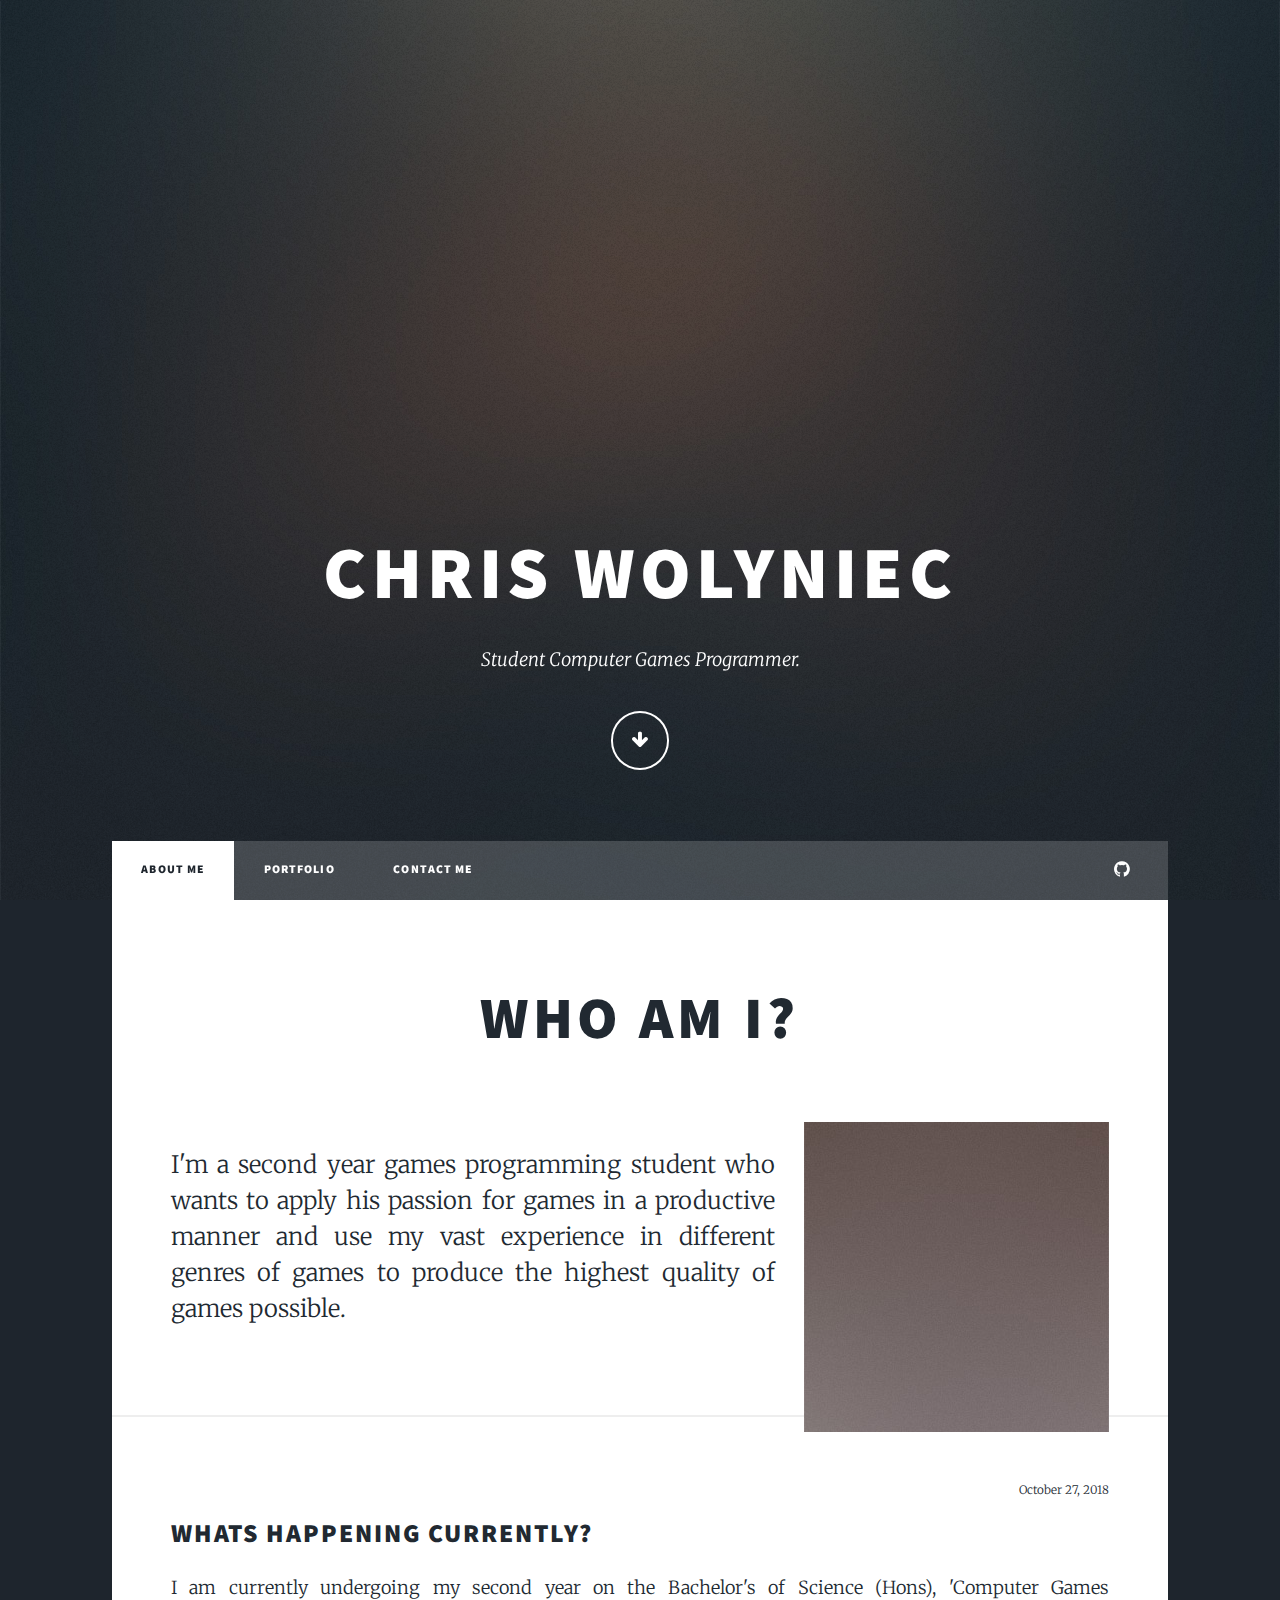
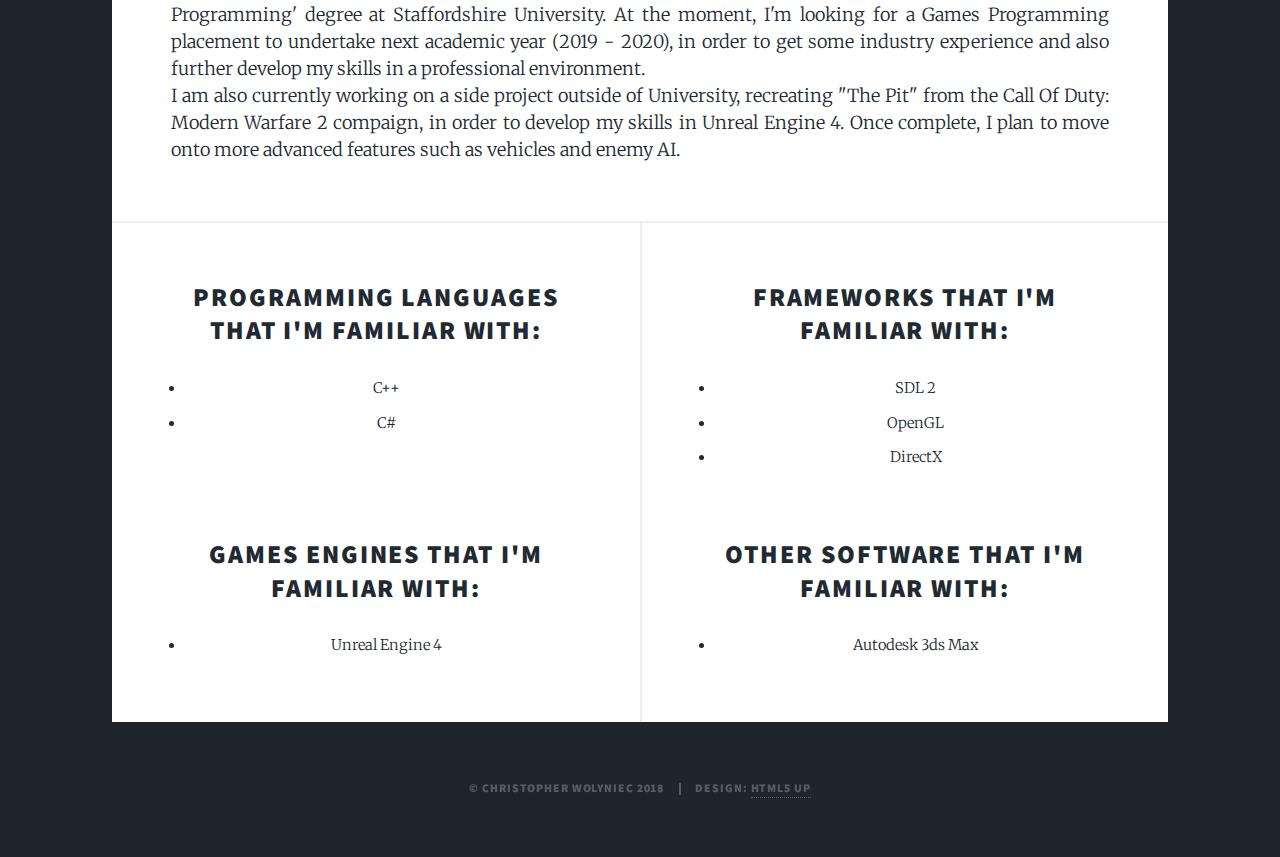
==== index.html @ 8b293353 "Initial commit" ====
<!DOCTYPE HTML>
<!--
	Massively by HTML5 UP
	html5up.net | @ajlkn
	Free for personal and commercial use under the CCA 3.0 license (html5up.net/license)
-->
<html>
	<head>
		<title>Chris Wolyniec</title>
		<meta charset="utf-8" />
		<meta name="viewport" content="width=device-width, initial-scale=1, user-scalable=no" />
		<link rel="stylesheet" href="assets/css/main.css" />
		<noscript><link rel="stylesheet" href="assets/css/noscript.css" /></noscript>
	</head>
	<body class="is-preload">

		<!-- Wrapper -->
			<div id="wrapper" class="fade-in">

				<!-- Intro -->
					<div id="intro">
						<h1>Chris Wolyniec</h1>
						<p>Student Computer Games Programmer.</p>
						<ul class="actions">
							<li><a href="#header" class="button icon solo fa-arrow-down scrolly">Continue</a></li>
						</ul>
					</div>

				<!-- Header -->
					<header id="header">
						<a href="index.html" class="logo">Chris Wolyniec</a>
					</header>

				<!-- Nav -->
					<nav id="nav">
						<ul class="links">
							<li class="active"><a href="index.html">About Me</a></li>
							<li><a href="generic.html">Portfolio</a></li>
							<li><a href="elements.html">Contact Me</a></li>
						</ul>
						<ul class="icons">
							<!--<li><a href="#" class="icon fa-twitter"><span class="label">Twitter</span></a></li>
							<li><a href="#" class="icon fa-facebook"><span class="label">Facebook</span></a></li>
							<li><a href="#" class="icon fa-instagram"><span class="label">Instagram</span></a></li>-->
							<li><a href="https://github.com/ChrisWolyniec" class="icon fa-github"><span class="label">GitHub</span></a></li>
						</ul>
					</nav>

				<!-- Main -->
	<div id="main">

						<!-- Featured Post -->
							<article class="post featured">
								<header class="major">
									<!--<span class="date">April 25, 2017</span>-->
									<h2>Who am I?</h2>
								</header>
								
									
									<p style="line-height:1.5"><span class="image right"><img src="images/pic09.jpg" alt="" /></span><font size="5"><br>
										I'm a second year games programming student who wants to apply his passion for games in a productive manner and use my vast experience in different genres of games to produce the highest quality of games possible.
										</font>
									</p>
								
								<!--<a href="#" class="image main">
									<img src="images/pic01.jpg" alt="" />-->
									<!--</a>-->
								<!--<ul class="actions special">
									<li><a href="#" class="button large">Full Story</a></li>
								</ul>-->
							</article>
						
						
						<article>
							<header class="align-right">
									<span class="date">October 27, 2018</span>
						  </header>
							<header class="align-left">
									<h2>Whats happening currently?</h2>
						  </header>
								
									
									<p style="line-height:1.5"><font size="4">
										I am currently undergoing my second year on the Bachelor's of Science (Hons), 'Computer Games Programming' degree at Staffordshire University. At the moment, I'm looking for a Games Programming placement to undertake next academic year (2019 - 2020), in order to get some industry experience and also further develop my skills in a professional environment. <br>
										I am also currently working on a side project outside of University, recreating "The Pit" from the Call Of Duty: Modern Warfare 2 compaign, in order to develop my skills in Unreal Engine 4. Once complete, I plan to move onto more advanced features such as vehicles and enemy AI.
										</font>
									</p>
					  </article>

						<!-- Posts -->
					  <section class="posts">
								<article>
									<header>
										<!--<span class="date">April 24, 2017</span>-->
										<h2>Programming Languages That I'm Familiar With:</h2>
									</header>
										<ul>
											<li>C++</li>
											<li>C#</li>
									</ul>
									<br><br>
									<header>
									<h2>Games Engines That I'm Familiar With:</h2>
									</header>
										<ul>
											<li>Unreal Engine 4</li>
										</ul>
								</article>
								<article>
									<header>
										<!--<span class="date">April 22, 2017</span>-->
										<h2>Frameworks That I'm Familiar With:</h2>
									</header>
										<ul>
											<li>SDL 2</li>
											<li>OpenGL</li>
											<li>DirectX</li>
										</ul>
									<br>
									<header>
									<h2>Other Software That I'm Familiar With:</h2>
									</header>
										<ul>
											<li>Autodesk 3ds Max</li>
										</ul>
								</article>
							</section>
		
						<!-- Footer -->
							<!--<footer>
								<div class="pagination">
									<!--<a href="#" class="previous">Prev</a>-->
									<!--<a href="#" class="page active">1</a>
									<a href="#" class="page">2</a>
									<a href="#" class="page">3</a>
									<span class="extra">&hellip;</span>
									<a href="#" class="page">8</a>
									<a href="#" class="page">9</a>
									<a href="#" class="page">10</a>
									<a href="#" class="next">Next</a>
								</div>
							</footer>-->

					</div>

				<!-- Footer -->
					<!--<footer id="footer">
						<section>
							<form method="post" action="#">
								<div class="fields">
									<div class="field">
										<label for="name">Name</label>
										<input type="text" name="name" id="name" />
									</div>
									<div class="field">
										<label for="email">Email</label>
										<input type="text" name="email" id="email" />
									</div>
									<div class="field">
										<label for="message">Message</label>
										<textarea name="message" id="message" rows="3"></textarea>
									</div>
								</div>
								<ul class="actions">
									<li><input type="submit" value="Send Message" /></li>
								</ul>
							</form>
						</section>
						<section class="split contact">
							<section class="alt">
								<h3>Address</h3>
								<p>1234 Somewhere Road #87257<br />
								Nashville, TN 00000-0000</p>
							</section>
							<section>
								<h3>Phone</h3>
								<p><a href="#">(000) 000-0000</a></p>
							</section>
							<section>
								<h3>Email</h3>
								<p><a href="#">info@untitled.tld</a></p>
							</section>
							<section>
								<h3>Social</h3>
								<ul class="icons alt">
									<li><a href="#" class="icon alt fa-twitter"><span class="label">Twitter</span></a></li>
									<li><a href="#" class="icon alt fa-facebook"><span class="label">Facebook</span></a></li>
									<li><a href="#" class="icon alt fa-instagram"><span class="label">Instagram</span></a></li>
									<li><a href="#" class="icon alt fa-github"><span class="label">GitHub</span></a></li>
								</ul>
							</section>
						</section>
					</footer>

				<!-- Copyright -->
					<div id="copyright">
						<ul><li>&copy; Christopher Wolyniec 2018</li><li>Design: <a href="https://html5up.net">HTML5 UP</a></li></ul>
					</div>

			</div>

		<!-- Scripts -->
			<script src="assets/js/jquery.min.js"></script>
			<script src="assets/js/jquery.scrollex.min.js"></script>
			<script src="assets/js/jquery.scrolly.min.js"></script>
			<script src="assets/js/browser.min.js"></script>
			<script src="assets/js/breakpoints.min.js"></script>
			<script src="assets/js/util.js"></script>
			<script src="assets/js/main.js"></script>

	</body>
</html>
---- assets/css/main.css ----
@import url(font-awesome.min.css);
@import url("https://fonts.googleapis.com/css?family=Merriweather:300,700,300italic,700italic|Source+Sans+Pro:900");

/*
	Massively by HTML5 UP
	html5up.net | @ajlkn
	Free for personal and commercial use under the CCA 3.0 license (html5up.net/license)
*/

html, body, div, span, applet, object,
iframe, h1, h2, h3, h4, h5, h6, p, blockquote,
pre, a, abbr, acronym, address, big, cite,
code, del, dfn, em, img, ins, kbd, q, s, samp,
small, strike, strong, sub, sup, tt, var, b,
u, i, center, dl, dt, dd, ol, ul, li, fieldset,
form, label, legend, table, caption, tbody,
tfoot, thead, tr, th, td, article, aside,
canvas, details, embed, figure, figcaption,
footer, header, hgroup, menu, nav, output, ruby,
section, summary, time, mark, audio, video {
	margin: 0;
	padding: 0;
	border: 0;
	font-size: 100%;
	font: inherit;
	vertical-align: baseline;}

article, aside, details, figcaption, figure,
footer, header, hgroup, menu, nav, section {
	display: block;}

body {
	line-height: 1;
}

ol, ul {
	list-style: none;
}

blockquote, q {
	quotes: none;
}

	blockquote:before, blockquote:after, q:before, q:after {
		content: '';
		content: none;
	}

table {
	border-collapse: collapse;
	border-spacing: 0;
}

body {
	-webkit-text-size-adjust: none;
}

mark {
	background-color: transparent;
	color: inherit;
}

input::-moz-focus-inner {
	border: 0;
	padding: 0;
}

input, select, textarea {
	-moz-appearance: none;
	-webkit-appearance: none;
	-ms-appearance: none;
	appearance: none;
}

/* Basic */

	@-ms-viewport {
		width: device-width;
	}

	body {
		-ms-overflow-style: scrollbar;
	}

	@media screen and (max-width: 480px) {

		html, body {
			min-width: 320px;
		}

	}

	html {
		box-sizing: border-box;
	}

	*, *:before, *:after {
		box-sizing: inherit;
	}

	body {
		background-color: #1e252d;
	}

		body.is-preload *, body.is-preload *:before, body.is-preload *:after {
			-moz-animation: none !important;
			-webkit-animation: none !important;
			-ms-animation: none !important;
			animation: none !important;
			-moz-transition: none !important;
			-webkit-transition: none !important;
			-ms-transition: none !important;
			transition: none !important;
		}

/* Type */

	html {
		font-size: 16pt;
	}

		@media screen and (max-width: 1680px) {

			html {
				font-size: 12pt;
			}

		}

		@media screen and (max-width: 1280px) {

			html {
				font-size: 11pt;
			}

		}

		@media screen and (max-width: 360px) {

			html {
				font-size: 10pt;
			}

		}

	body {
		color: #212931;
	}

	body, input, select, textarea {
		font-family: "Merriweather", Georgia, serif;
		font-weight: 300;
		font-size: 1rem;
		line-height: 2.375;
	}

	a {
		-moz-transition: color 0.2s ease-in-out, background-color 0.2s ease-in-out, border-color 0.2s ease-in-out, box-shadow 0.2s ease-in-out;
		-webkit-transition: color 0.2s ease-in-out, background-color 0.2s ease-in-out, border-color 0.2s ease-in-out, box-shadow 0.2s ease-in-out;
		-ms-transition: color 0.2s ease-in-out, background-color 0.2s ease-in-out, border-color 0.2s ease-in-out, box-shadow 0.2s ease-in-out;
		transition: color 0.2s ease-in-out, background-color 0.2s ease-in-out, border-color 0.2s ease-in-out, box-shadow 0.2s ease-in-out;
		border-bottom: dotted 1px;
		text-decoration: none;
	}

		a:hover {
			border-bottom-color: transparent;
		}

	strong, b {
		font-weight: 600;
	}

	em, i {
		font-style: italic;
	}

	p {
		text-align: justify;
		margin: 0 0 2rem 0;
	}

	h1, h2, h3, h4, h5, h6 {
		font-family: "Source Sans Pro", Helvetica, sans-serif;
		font-weight: 900;
		line-height: 1.5;
		letter-spacing: 0.075em;
		text-transform: uppercase;
		margin: 0 0 1rem 0;
	}

		h1 a, h2 a, h3 a, h4 a, h5 a, h6 a {
			border-bottom: 0;
			color: inherit;
			text-decoration: none;
		}

	h1 {
		font-size: 4rem;
		line-height: 1.1;
		margin: 0 0 2rem 0;
	}

	h2 {
		font-size: 1.75rem;
		line-height: 1.3;
		margin: 0 0 1.5rem 0;
	}

	h3 {
		font-size: 1.25rem;
		margin: 0 0 1.5rem 0;
	}

	h4 {
		font-size: 1rem;
	}

	h5 {
		font-size: 0.9rem;
	}

	h6 {
		font-size: 0.8rem;
	}

	sub {
		font-size: 0.8rem;
		position: relative;
		top: 0.5rem;
	}

	sup {
		font-size: 0.8rem;
		position: relative;
		top: -0.5rem;
	}

	blockquote {
		border-left: solid 4px;
		font-style: italic;
		margin: 0 0 2rem 0;
		padding: 0.5rem 0 0.5rem 2rem;
	}

	code {
		border: solid 2px;
		font-family: "Courier New", monospace;
		font-size: 0.9rem;
		margin: 0 0.25rem;
		padding: 0.25rem 0.65rem;
	}

	pre {
		-webkit-overflow-scrolling: touch;
		font-family: "Courier New", monospace;
		font-size: 0.9rem;
		margin: 0 0 2rem 0;
	}

		pre code {
			display: block;
			line-height: 1.75;
			padding: 1rem 1.5rem;
			overflow-x: auto;
		}

	hr {
		border: 0;
		border-bottom: solid 2px;
		margin: 3rem 0;
	}

		hr.major {
			margin: 5rem 0;
		}

	.align-left {
		text-align: left;
	}

	.align-center {
		text-align: center;
	}

	.align-right {
		text-align: right;
	}

	input, select, textarea {
		color: #212931;
	}

	a {
		color: #212931;
		border-bottom-color: rgba(33, 41, 49, 0.5);
	}

		a:hover {
			border-bottom-color: transparent;
			color: #18bfef !important;
		}

	strong, b {
		color: #212931;
	}

	h1, h2, h3, h4, h5, h6 {
		color: #212931;
	}

	blockquote {
		border-left-color: #eeeeee;
	}

	code {
		background: rgba(220, 220, 220, 0.25);
		border-color: #eeeeee;
	}

	hr {
		border-bottom-color: #eeeeee;
	}

/* Row */

	.row {
		display: flex;
		flex-wrap: wrap;
		box-sizing: border-box;
		align-items: stretch;
	}

		.row > * {
			box-sizing: border-box;
		}

		.row.gtr-uniform > * > :last-child {
			margin-bottom: 0;
		}

		.row.aln-left {
			justify-content: flex-start;
		}

		.row.aln-center {
			justify-content: center;
		}

		.row.aln-right {
			justify-content: flex-end;
		}

		.row.aln-top {
			align-items: flex-start;
		}

		.row.aln-middle {
			align-items: center;
		}

		.row.aln-bottom {
			align-items: flex-end;
		}

		.row > .imp {
			order: -1;
		}

		.row > .col-1 {
			width: 8.3333333333%;
		}

		.row > .off-1 {
			margin-left: 8.3333333333%;
		}

		.row > .col-2 {
			width: 16.6666666667%;
		}

		.row > .off-2 {
			margin-left: 16.6666666667%;
		}

		.row > .col-3 {
			width: 25%;
		}

		.row > .off-3 {
			margin-left: 25%;
		}

		.row > .col-4 {
			width: 33.3333333333%;
		}

		.row > .off-4 {
			margin-left: 33.3333333333%;
		}

		.row > .col-5 {
			width: 41.6666666667%;
		}

		.row > .off-5 {
			margin-left: 41.6666666667%;
		}

		.row > .col-6 {
			width: 50%;
		}

		.row > .off-6 {
			margin-left: 50%;
		}

		.row > .col-7 {
			width: 58.3333333333%;
		}

		.row > .off-7 {
			margin-left: 58.3333333333%;
		}

		.row > .col-8 {
			width: 66.6666666667%;
		}

		.row > .off-8 {
			margin-left: 66.6666666667%;
		}

		.row > .col-9 {
			width: 75%;
		}

		.row > .off-9 {
			margin-left: 75%;
		}

		.row > .col-10 {
			width: 83.3333333333%;
		}

		.row > .off-10 {
			margin-left: 83.3333333333%;
		}

		.row > .col-11 {
			width: 91.6666666667%;
		}

		.row > .off-11 {
			margin-left: 91.6666666667%;
		}

		.row > .col-12 {
			width: 100%;
		}

		.row > .off-12 {
			margin-left: 100%;
		}

		.row.gtr-0 {
			margin-top: 0;
			margin-left: 0rem;
		}

			.row.gtr-0 > * {
				padding: 0 0 0 0rem;
			}

			.row.gtr-0.gtr-uniform {
				margin-top: 0rem;
			}

				.row.gtr-0.gtr-uniform > * {
					padding-top: 0rem;
				}

		.row.gtr-25 {
			margin-top: 0;
			margin-left: -0.375rem;
		}

			.row.gtr-25 > * {
				padding: 0 0 0 0.375rem;
			}

			.row.gtr-25.gtr-uniform {
				margin-top: -0.375rem;
			}

				.row.gtr-25.gtr-uniform > * {
					padding-top: 0.375rem;
				}

		.row.gtr-50 {
			margin-top: 0;
			margin-left: -0.75rem;
		}

			.row.gtr-50 > * {
				padding: 0 0 0 0.75rem;
			}

			.row.gtr-50.gtr-uniform {
				margin-top: -0.75rem;
			}

				.row.gtr-50.gtr-uniform > * {
					padding-top: 0.75rem;
				}

		.row {
			margin-top: 0;
			margin-left: -1.5rem;
		}

			.row > * {
				padding: 0 0 0 1.5rem;
			}

			.row.gtr-uniform {
				margin-top: -1.5rem;
			}

				.row.gtr-uniform > * {
					padding-top: 1.5rem;
				}

		.row.gtr-150 {
			margin-top: 0;
			margin-left: -2.25rem;
		}

			.row.gtr-150 > * {
				padding: 0 0 0 2.25rem;
			}

			.row.gtr-150.gtr-uniform {
				margin-top: -2.25rem;
			}

				.row.gtr-150.gtr-uniform > * {
					padding-top: 2.25rem;
				}

		.row.gtr-200 {
			margin-top: 0;
			margin-left: -3rem;
		}

			.row.gtr-200 > * {
				padding: 0 0 0 3rem;
			}

			.row.gtr-200.gtr-uniform {
				margin-top: -3rem;
			}

				.row.gtr-200.gtr-uniform > * {
					padding-top: 3rem;
				}

		@media screen and (max-width: 1680px) {

			.row {
				display: flex;
				flex-wrap: wrap;
				box-sizing: border-box;
				align-items: stretch;
			}

				.row > * {
					box-sizing: border-box;
				}

				.row.gtr-uniform > * > :last-child {
					margin-bottom: 0;
				}

				.row.aln-left {
					justify-content: flex-start;
				}

				.row.aln-center {
					justify-content: center;
				}

				.row.aln-right {
					justify-content: flex-end;
				}

				.row.aln-top {
					align-items: flex-start;
				}

				.row.aln-middle {
					align-items: center;
				}

				.row.aln-bottom {
					align-items: flex-end;
				}

				.row > .imp-xlarge {
					order: -1;
				}

				.row > .col-1-xlarge {
					width: 8.3333333333%;
				}

				.row > .off-1-xlarge {
					margin-left: 8.3333333333%;
				}

				.row > .col-2-xlarge {
					width: 16.6666666667%;
				}

				.row > .off-2-xlarge {
					margin-left: 16.6666666667%;
				}

				.row > .col-3-xlarge {
					width: 25%;
				}

				.row > .off-3-xlarge {
					margin-left: 25%;
				}

				.row > .col-4-xlarge {
					width: 33.3333333333%;
				}

				.row > .off-4-xlarge {
					margin-left: 33.3333333333%;
				}

				.row > .col-5-xlarge {
					width: 41.6666666667%;
				}

				.row > .off-5-xlarge {
					margin-left: 41.6666666667%;
				}

				.row > .col-6-xlarge {
					width: 50%;
				}

				.row > .off-6-xlarge {
					margin-left: 50%;
				}

				.row > .col-7-xlarge {
					width: 58.3333333333%;
				}

				.row > .off-7-xlarge {
					margin-left: 58.3333333333%;
				}

				.row > .col-8-xlarge {
					width: 66.6666666667%;
				}

				.row > .off-8-xlarge {
					margin-left: 66.6666666667%;
				}

				.row > .col-9-xlarge {
					width: 75%;
				}

				.row > .off-9-xlarge {
					margin-left: 75%;
				}

				.row > .col-10-xlarge {
					width: 83.3333333333%;
				}

				.row > .off-10-xlarge {
					margin-left: 83.3333333333%;
				}

				.row > .col-11-xlarge {
					width: 91.6666666667%;
				}

				.row > .off-11-xlarge {
					margin-left: 91.6666666667%;
				}

				.row > .col-12-xlarge {
					width: 100%;
				}

				.row > .off-12-xlarge {
					margin-left: 100%;
				}

				.row.gtr-0 {
					margin-top: 0;
					margin-left: 0rem;
				}

					.row.gtr-0 > * {
						padding: 0 0 0 0rem;
					}

					.row.gtr-0.gtr-uniform {
						margin-top: 0rem;
					}

						.row.gtr-0.gtr-uniform > * {
							padding-top: 0rem;
						}

				.row.gtr-25 {
					margin-top: 0;
					margin-left: -0.375rem;
				}

					.row.gtr-25 > * {
						padding: 0 0 0 0.375rem;
					}

					.row.gtr-25.gtr-uniform {
						margin-top: -0.375rem;
					}

						.row.gtr-25.gtr-uniform > * {
							padding-top: 0.375rem;
						}

				.row.gtr-50 {
					margin-top: 0;
					margin-left: -0.75rem;
				}

					.row.gtr-50 > * {
						padding: 0 0 0 0.75rem;
					}

					.row.gtr-50.gtr-uniform {
						margin-top: -0.75rem;
					}

						.row.gtr-50.gtr-uniform > * {
							padding-top: 0.75rem;
						}

				.row {
					margin-top: 0;
					margin-left: -1.5rem;
				}

					.row > * {
						padding: 0 0 0 1.5rem;
					}

					.row.gtr-uniform {
						margin-top: -1.5rem;
					}

						.row.gtr-uniform > * {
							padding-top: 1.5rem;
						}

				.row.gtr-150 {
					margin-top: 0;
					margin-left: -2.25rem;
				}

					.row.gtr-150 > * {
						padding: 0 0 0 2.25rem;
					}

					.row.gtr-150.gtr-uniform {
						margin-top: -2.25rem;
					}

						.row.gtr-150.gtr-uniform > * {
							padding-top: 2.25rem;
						}

				.row.gtr-200 {
					margin-top: 0;
					margin-left: -3rem;
				}

					.row.gtr-200 > * {
						padding: 0 0 0 3rem;
					}

					.row.gtr-200.gtr-uniform {
						margin-top: -3rem;
					}

						.row.gtr-200.gtr-uniform > * {
							padding-top: 3rem;
						}

		}

		@media screen and (max-width: 1280px) {

			.row {
				display: flex;
				flex-wrap: wrap;
				box-sizing: border-box;
				align-items: stretch;
			}

				.row > * {
					box-sizing: border-box;
				}

				.row.gtr-uniform > * > :last-child {
					margin-bottom: 0;
				}

				.row.aln-left {
					justify-content: flex-start;
				}

				.row.aln-center {
					justify-content: center;
				}

				.row.aln-right {
					justify-content: flex-end;
				}

				.row.aln-top {
					align-items: flex-start;
				}

				.row.aln-middle {
					align-items: center;
				}

				.row.aln-bottom {
					align-items: flex-end;
				}

				.row > .imp-large {
					order: -1;
				}

				.row > .col-1-large {
					width: 8.3333333333%;
				}

				.row > .off-1-large {
					margin-left: 8.3333333333%;
				}

				.row > .col-2-large {
					width: 16.6666666667%;
				}

				.row > .off-2-large {
					margin-left: 16.6666666667%;
				}

				.row > .col-3-large {
					width: 25%;
				}

				.row > .off-3-large {
					margin-left: 25%;
				}

				.row > .col-4-large {
					width: 33.3333333333%;
				}

				.row > .off-4-large {
					margin-left: 33.3333333333%;
				}

				.row > .col-5-large {
					width: 41.6666666667%;
				}

				.row > .off-5-large {
					margin-left: 41.6666666667%;
				}

				.row > .col-6-large {
					width: 50%;
				}

				.row > .off-6-large {
					margin-left: 50%;
				}

				.row > .col-7-large {
					width: 58.3333333333%;
				}

				.row > .off-7-large {
					margin-left: 58.3333333333%;
				}

				.row > .col-8-large {
					width: 66.6666666667%;
				}

				.row > .off-8-large {
					margin-left: 66.6666666667%;
				}

				.row > .col-9-large {
					width: 75%;
				}

				.row > .off-9-large {
					margin-left: 75%;
				}

				.row > .col-10-large {
					width: 83.3333333333%;
				}

				.row > .off-10-large {
					margin-left: 83.3333333333%;
				}

				.row > .col-11-large {
					width: 91.6666666667%;
				}

				.row > .off-11-large {
					margin-left: 91.6666666667%;
				}

				.row > .col-12-large {
					width: 100%;
				}

				.row > .off-12-large {
					margin-left: 100%;
				}

				.row.gtr-0 {
					margin-top: 0;
					margin-left: 0rem;
				}

					.row.gtr-0 > * {
						padding: 0 0 0 0rem;
					}

					.row.gtr-0.gtr-uniform {
						margin-top: 0rem;
					}

						.row.gtr-0.gtr-uniform > * {
							padding-top: 0rem;
						}

				.row.gtr-25 {
					margin-top: 0;
					margin-left: -0.375rem;
				}

					.row.gtr-25 > * {
						padding: 0 0 0 0.375rem;
					}

					.row.gtr-25.gtr-uniform {
						margin-top: -0.375rem;
					}

						.row.gtr-25.gtr-uniform > * {
							padding-top: 0.375rem;
						}

				.row.gtr-50 {
					margin-top: 0;
					margin-left: -0.75rem;
				}

					.row.gtr-50 > * {
						padding: 0 0 0 0.75rem;
					}

					.row.gtr-50.gtr-uniform {
						margin-top: -0.75rem;
					}

						.row.gtr-50.gtr-uniform > * {
							padding-top: 0.75rem;
						}

				.row {
					margin-top: 0;
					margin-left: -1.5rem;
				}

					.row > * {
						padding: 0 0 0 1.5rem;
					}

					.row.gtr-uniform {
						margin-top: -1.5rem;
					}

						.row.gtr-uniform > * {
							padding-top: 1.5rem;
						}

				.row.gtr-150 {
					margin-top: 0;
					margin-left: -2.25rem;
				}

					.row.gtr-150 > * {
						padding: 0 0 0 2.25rem;
					}

					.row.gtr-150.gtr-uniform {
						margin-top: -2.25rem;
					}

						.row.gtr-150.gtr-uniform > * {
							padding-top: 2.25rem;
						}

				.row.gtr-200 {
					margin-top: 0;
					margin-left: -3rem;
				}

					.row.gtr-200 > * {
						padding: 0 0 0 3rem;
					}

					.row.gtr-200.gtr-uniform {
						margin-top: -3rem;
					}

						.row.gtr-200.gtr-uniform > * {
							padding-top: 3rem;
						}

		}

		@media screen and (max-width: 980px) {

			.row {
				display: flex;
				flex-wrap: wrap;
				box-sizing: border-box;
				align-items: stretch;
			}

				.row > * {
					box-sizing: border-box;
				}

				.row.gtr-uniform > * > :last-child {
					margin-bottom: 0;
				}

				.row.aln-left {
					justify-content: flex-start;
				}

				.row.aln-center {
					justify-content: center;
				}

				.row.aln-right {
					justify-content: flex-end;
				}

				.row.aln-top {
					align-items: flex-start;
				}

				.row.aln-middle {
					align-items: center;
				}

				.row.aln-bottom {
					align-items: flex-end;
				}

				.row > .imp-medium {
					order: -1;
				}

				.row > .col-1-medium {
					width: 8.3333333333%;
				}

				.row > .off-1-medium {
					margin-left: 8.3333333333%;
				}

				.row > .col-2-medium {
					width: 16.6666666667%;
				}

				.row > .off-2-medium {
					margin-left: 16.6666666667%;
				}

				.row > .col-3-medium {
					width: 25%;
				}

				.row > .off-3-medium {
					margin-left: 25%;
				}

				.row > .col-4-medium {
					width: 33.3333333333%;
				}

				.row > .off-4-medium {
					margin-left: 33.3333333333%;
				}

				.row > .col-5-medium {
					width: 41.6666666667%;
				}

				.row > .off-5-medium {
					margin-left: 41.6666666667%;
				}

				.row > .col-6-medium {
					width: 50%;
				}

				.row > .off-6-medium {
					margin-left: 50%;
				}

				.row > .col-7-medium {
					width: 58.3333333333%;
				}

				.row > .off-7-medium {
					margin-left: 58.3333333333%;
				}

				.row > .col-8-medium {
					width: 66.6666666667%;
				}

				.row > .off-8-medium {
					margin-left: 66.6666666667%;
				}

				.row > .col-9-medium {
					width: 75%;
				}

				.row > .off-9-medium {
					margin-left: 75%;
				}

				.row > .col-10-medium {
					width: 83.3333333333%;
				}

				.row > .off-10-medium {
					margin-left: 83.3333333333%;
				}

				.row > .col-11-medium {
					width: 91.6666666667%;
				}

				.row > .off-11-medium {
					margin-left: 91.6666666667%;
				}

				.row > .col-12-medium {
					width: 100%;
				}

				.row > .off-12-medium {
					margin-left: 100%;
				}

				.row.gtr-0 {
					margin-top: 0;
					margin-left: 0rem;
				}

					.row.gtr-0 > * {
						padding: 0 0 0 0rem;
					}

					.row.gtr-0.gtr-uniform {
						margin-top: 0rem;
					}

						.row.gtr-0.gtr-uniform > * {
							padding-top: 0rem;
						}

				.row.gtr-25 {
					margin-top: 0;
					margin-left: -0.375rem;
				}

					.row.gtr-25 > * {
						padding: 0 0 0 0.375rem;
					}

					.row.gtr-25.gtr-uniform {
						margin-top: -0.375rem;
					}

						.row.gtr-25.gtr-uniform > * {
							padding-top: 0.375rem;
						}

				.row.gtr-50 {
					margin-top: 0;
					margin-left: -0.75rem;
				}

					.row.gtr-50 > * {
						padding: 0 0 0 0.75rem;
					}

					.row.gtr-50.gtr-uniform {
						margin-top: -0.75rem;
					}

						.row.gtr-50.gtr-uniform > * {
							padding-top: 0.75rem;
						}

				.row {
					margin-top: 0;
					margin-left: -1.5rem;
				}

					.row > * {
						padding: 0 0 0 1.5rem;
					}

					.row.gtr-uniform {
						margin-top: -1.5rem;
					}

						.row.gtr-uniform > * {
							padding-top: 1.5rem;
						}

				.row.gtr-150 {
					margin-top: 0;
					margin-left: -2.25rem;
				}

					.row.gtr-150 > * {
						padding: 0 0 0 2.25rem;
					}

					.row.gtr-150.gtr-uniform {
						margin-top: -2.25rem;
					}

						.row.gtr-150.gtr-uniform > * {
							padding-top: 2.25rem;
						}

				.row.gtr-200 {
					margin-top: 0;
					margin-left: -3rem;
				}

					.row.gtr-200 > * {
						padding: 0 0 0 3rem;
					}

					.row.gtr-200.gtr-uniform {
						margin-top: -3rem;
					}

						.row.gtr-200.gtr-uniform > * {
							padding-top: 3rem;
						}

		}

		@media screen and (max-width: 736px) {

			.row {
				display: flex;
				flex-wrap: wrap;
				box-sizing: border-box;
				align-items: stretch;
			}

				.row > * {
					box-sizing: border-box;
				}

				.row.gtr-uniform > * > :last-child {
					margin-bottom: 0;
				}

				.row.aln-left {
					justify-content: flex-start;
				}

				.row.aln-center {
					justify-content: center;
				}

				.row.aln-right {
					justify-content: flex-end;
				}

				.row.aln-top {
					align-items: flex-start;
				}

				.row.aln-middle {
					align-items: center;
				}

				.row.aln-bottom {
					align-items: flex-end;
				}

				.row > .imp-small {
					order: -1;
				}

				.row > .col-1-small {
					width: 8.3333333333%;
				}

				.row > .off-1-small {
					margin-left: 8.3333333333%;
				}

				.row > .col-2-small {
					width: 16.6666666667%;
				}

				.row > .off-2-small {
					margin-left: 16.6666666667%;
				}

				.row > .col-3-small {
					width: 25%;
				}

				.row > .off-3-small {
					margin-left: 25%;
				}

				.row > .col-4-small {
					width: 33.3333333333%;
				}

				.row > .off-4-small {
					margin-left: 33.3333333333%;
				}

				.row > .col-5-small {
					width: 41.6666666667%;
				}

				.row > .off-5-small {
					margin-left: 41.6666666667%;
				}

				.row > .col-6-small {
					width: 50%;
				}

				.row > .off-6-small {
					margin-left: 50%;
				}

				.row > .col-7-small {
					width: 58.3333333333%;
				}

				.row > .off-7-small {
					margin-left: 58.3333333333%;
				}

				.row > .col-8-small {
					width: 66.6666666667%;
				}

				.row > .off-8-small {
					margin-left: 66.6666666667%;
				}

				.row > .col-9-small {
					width: 75%;
				}

				.row > .off-9-small {
					margin-left: 75%;
				}

				.row > .col-10-small {
					width: 83.3333333333%;
				}

				.row > .off-10-small {
					margin-left: 83.3333333333%;
				}

				.row > .col-11-small {
					width: 91.6666666667%;
				}

				.row > .off-11-small {
					margin-left: 91.6666666667%;
				}

				.row > .col-12-small {
					width: 100%;
				}

				.row > .off-12-small {
					margin-left: 100%;
				}

				.row.gtr-0 {
					margin-top: 0;
					margin-left: 0rem;
				}

					.row.gtr-0 > * {
						padding: 0 0 0 0rem;
					}

					.row.gtr-0.gtr-uniform {
						margin-top: 0rem;
					}

						.row.gtr-0.gtr-uniform > * {
							padding-top: 0rem;
						}

				.row.gtr-25 {
					margin-top: 0;
					margin-left: -0.375rem;
				}

					.row.gtr-25 > * {
						padding: 0 0 0 0.375rem;
					}

					.row.gtr-25.gtr-uniform {
						margin-top: -0.375rem;
					}

						.row.gtr-25.gtr-uniform > * {
							padding-top: 0.375rem;
						}

				.row.gtr-50 {
					margin-top: 0;
					margin-left: -0.75rem;
				}

					.row.gtr-50 > * {
						padding: 0 0 0 0.75rem;
					}

					.row.gtr-50.gtr-uniform {
						margin-top: -0.75rem;
					}

						.row.gtr-50.gtr-uniform > * {
							padding-top: 0.75rem;
						}

				.row {
					margin-top: 0;
					margin-left: -1.5rem;
				}

					.row > * {
						padding: 0 0 0 1.5rem;
					}

					.row.gtr-uniform {
						margin-top: -1.5rem;
					}

						.row.gtr-uniform > * {
							padding-top: 1.5rem;
						}

				.row.gtr-150 {
					margin-top: 0;
					margin-left: -2.25rem;
				}

					.row.gtr-150 > * {
						padding: 0 0 0 2.25rem;
					}

					.row.gtr-150.gtr-uniform {
						margin-top: -2.25rem;
					}

						.row.gtr-150.gtr-uniform > * {
							padding-top: 2.25rem;
						}

				.row.gtr-200 {
					margin-top: 0;
					margin-left: -3rem;
				}

					.row.gtr-200 > * {
						padding: 0 0 0 3rem;
					}

					.row.gtr-200.gtr-uniform {
						margin-top: -3rem;
					}

						.row.gtr-200.gtr-uniform > * {
							padding-top: 3rem;
						}

		}

		@media screen and (max-width: 480px) {

			.row {
				display: flex;
				flex-wrap: wrap;
				box-sizing: border-box;
				align-items: stretch;
			}

				.row > * {
					box-sizing: border-box;
				}

				.row.gtr-uniform > * > :last-child {
					margin-bottom: 0;
				}

				.row.aln-left {
					justify-content: flex-start;
				}

				.row.aln-center {
					justify-content: center;
				}

				.row.aln-right {
					justify-content: flex-end;
				}

				.row.aln-top {
					align-items: flex-start;
				}

				.row.aln-middle {
					align-items: center;
				}

				.row.aln-bottom {
					align-items: flex-end;
				}

				.row > .imp-xsmall {
					order: -1;
				}

				.row > .col-1-xsmall {
					width: 8.3333333333%;
				}

				.row > .off-1-xsmall {
					margin-left: 8.3333333333%;
				}

				.row > .col-2-xsmall {
					width: 16.6666666667%;
				}

				.row > .off-2-xsmall {
					margin-left: 16.6666666667%;
				}

				.row > .col-3-xsmall {
					width: 25%;
				}

				.row > .off-3-xsmall {
					margin-left: 25%;
				}

				.row > .col-4-xsmall {
					width: 33.3333333333%;
				}

				.row > .off-4-xsmall {
					margin-left: 33.3333333333%;
				}

				.row > .col-5-xsmall {
					width: 41.6666666667%;
				}

				.row > .off-5-xsmall {
					margin-left: 41.6666666667%;
				}

				.row > .col-6-xsmall {
					width: 50%;
				}

				.row > .off-6-xsmall {
					margin-left: 50%;
				}

				.row > .col-7-xsmall {
					width: 58.3333333333%;
				}

				.row > .off-7-xsmall {
					margin-left: 58.3333333333%;
				}

				.row > .col-8-xsmall {
					width: 66.6666666667%;
				}

				.row > .off-8-xsmall {
					margin-left: 66.6666666667%;
				}

				.row > .col-9-xsmall {
					width: 75%;
				}

				.row > .off-9-xsmall {
					margin-left: 75%;
				}

				.row > .col-10-xsmall {
					width: 83.3333333333%;
				}

				.row > .off-10-xsmall {
					margin-left: 83.3333333333%;
				}

				.row > .col-11-xsmall {
					width: 91.6666666667%;
				}

				.row > .off-11-xsmall {
					margin-left: 91.6666666667%;
				}

				.row > .col-12-xsmall {
					width: 100%;
				}

				.row > .off-12-xsmall {
					margin-left: 100%;
				}

				.row.gtr-0 {
					margin-top: 0;
					margin-left: 0rem;
				}

					.row.gtr-0 > * {
						padding: 0 0 0 0rem;
					}

					.row.gtr-0.gtr-uniform {
						margin-top: 0rem;
					}

						.row.gtr-0.gtr-uniform > * {
							padding-top: 0rem;
						}

				.row.gtr-25 {
					margin-top: 0;
					margin-left: -0.375rem;
				}

					.row.gtr-25 > * {
						padding: 0 0 0 0.375rem;
					}

					.row.gtr-25.gtr-uniform {
						margin-top: -0.375rem;
					}

						.row.gtr-25.gtr-uniform > * {
							padding-top: 0.375rem;
						}

				.row.gtr-50 {
					margin-top: 0;
					margin-left: -0.75rem;
				}

					.row.gtr-50 > * {
						padding: 0 0 0 0.75rem;
					}

					.row.gtr-50.gtr-uniform {
						margin-top: -0.75rem;
					}

						.row.gtr-50.gtr-uniform > * {
							padding-top: 0.75rem;
						}

				.row {
					margin-top: 0;
					margin-left: -1.5rem;
				}

					.row > * {
						padding: 0 0 0 1.5rem;
					}

					.row.gtr-uniform {
						margin-top: -1.5rem;
					}

						.row.gtr-uniform > * {
							padding-top: 1.5rem;
						}

				.row.gtr-150 {
					margin-top: 0;
					margin-left: -2.25rem;
				}

					.row.gtr-150 > * {
						padding: 0 0 0 2.25rem;
					}

					.row.gtr-150.gtr-uniform {
						margin-top: -2.25rem;
					}

						.row.gtr-150.gtr-uniform > * {
							padding-top: 2.25rem;
						}

				.row.gtr-200 {
					margin-top: 0;
					margin-left: -3rem;
				}

					.row.gtr-200 > * {
						padding: 0 0 0 3rem;
					}

					.row.gtr-200.gtr-uniform {
						margin-top: -3rem;
					}

						.row.gtr-200.gtr-uniform > * {
							padding-top: 3rem;
						}

		}

		@media screen and (max-width: 360px) {

			.row {
				display: flex;
				flex-wrap: wrap;
				box-sizing: border-box;
				align-items: stretch;
			}

				.row > * {
					box-sizing: border-box;
				}

				.row.gtr-uniform > * > :last-child {
					margin-bottom: 0;
				}

				.row.aln-left {
					justify-content: flex-start;
				}

				.row.aln-center {
					justify-content: center;
				}

				.row.aln-right {
					justify-content: flex-end;
				}

				.row.aln-top {
					align-items: flex-start;
				}

				.row.aln-middle {
					align-items: center;
				}

				.row.aln-bottom {
					align-items: flex-end;
				}

				.row > .imp-xxsmall {
					order: -1;
				}

				.row > .col-1-xxsmall {
					width: 8.3333333333%;
				}

				.row > .off-1-xxsmall {
					margin-left: 8.3333333333%;
				}

				.row > .col-2-xxsmall {
					width: 16.6666666667%;
				}

				.row > .off-2-xxsmall {
					margin-left: 16.6666666667%;
				}

				.row > .col-3-xxsmall {
					width: 25%;
				}

				.row > .off-3-xxsmall {
					margin-left: 25%;
				}

				.row > .col-4-xxsmall {
					width: 33.3333333333%;
				}

				.row > .off-4-xxsmall {
					margin-left: 33.3333333333%;
				}

				.row > .col-5-xxsmall {
					width: 41.6666666667%;
				}

				.row > .off-5-xxsmall {
					margin-left: 41.6666666667%;
				}

				.row > .col-6-xxsmall {
					width: 50%;
				}

				.row > .off-6-xxsmall {
					margin-left: 50%;
				}

				.row > .col-7-xxsmall {
					width: 58.3333333333%;
				}

				.row > .off-7-xxsmall {
					margin-left: 58.3333333333%;
				}

				.row > .col-8-xxsmall {
					width: 66.6666666667%;
				}

				.row > .off-8-xxsmall {
					margin-left: 66.6666666667%;
				}

				.row > .col-9-xxsmall {
					width: 75%;
				}

				.row > .off-9-xxsmall {
					margin-left: 75%;
				}

				.row > .col-10-xxsmall {
					width: 83.3333333333%;
				}

				.row > .off-10-xxsmall {
					margin-left: 83.3333333333%;
				}

				.row > .col-11-xxsmall {
					width: 91.6666666667%;
				}

				.row > .off-11-xxsmall {
					margin-left: 91.6666666667%;
				}

				.row > .col-12-xxsmall {
					width: 100%;
				}

				.row > .off-12-xxsmall {
					margin-left: 100%;
				}

				.row.gtr-0 {
					margin-top: 0;
					margin-left: 0rem;
				}

					.row.gtr-0 > * {
						padding: 0 0 0 0rem;
					}

					.row.gtr-0.gtr-uniform {
						margin-top: 0rem;
					}

						.row.gtr-0.gtr-uniform > * {
							padding-top: 0rem;
						}

				.row.gtr-25 {
					margin-top: 0;
					margin-left: -0.375rem;
				}

					.row.gtr-25 > * {
						padding: 0 0 0 0.375rem;
					}

					.row.gtr-25.gtr-uniform {
						margin-top: -0.375rem;
					}

						.row.gtr-25.gtr-uniform > * {
							padding-top: 0.375rem;
						}

				.row.gtr-50 {
					margin-top: 0;
					margin-left: -0.75rem;
				}

					.row.gtr-50 > * {
						padding: 0 0 0 0.75rem;
					}

					.row.gtr-50.gtr-uniform {
						margin-top: -0.75rem;
					}

						.row.gtr-50.gtr-uniform > * {
							padding-top: 0.75rem;
						}

				.row {
					margin-top: 0;
					margin-left: -1.5rem;
				}

					.row > * {
						padding: 0 0 0 1.5rem;
					}

					.row.gtr-uniform {
						margin-top: -1.5rem;
					}

						.row.gtr-uniform > * {
							padding-top: 1.5rem;
						}

				.row.gtr-150 {
					margin-top: 0;
					margin-left: -2.25rem;
				}

					.row.gtr-150 > * {
						padding: 0 0 0 2.25rem;
					}

					.row.gtr-150.gtr-uniform {
						margin-top: -2.25rem;
					}

						.row.gtr-150.gtr-uniform > * {
							padding-top: 2.25rem;
						}

				.row.gtr-200 {
					margin-top: 0;
					margin-left: -3rem;
				}

					.row.gtr-200 > * {
						padding: 0 0 0 3rem;
					}

					.row.gtr-200.gtr-uniform {
						margin-top: -3rem;
					}

						.row.gtr-200.gtr-uniform > * {
							padding-top: 3rem;
						}

		}

/* Box */

	.box {
		border: solid 2px;
		margin-bottom: 2rem;
		padding: 1.5rem;
	}

		.box > :last-child,
		.box > :last-child > :last-child,
		.box > :last-child > :last-child > :last-child {
			margin-bottom: 0;
		}

		.box.alt {
			border: 0;
			border-radius: 0;
			padding: 0;
		}

	.box {
		border-color: #eeeeee;
	}

/* Button */

	input[type="submit"],
	input[type="reset"],
	input[type="button"],
	button,
	.button {
		-moz-appearance: none;
		-webkit-appearance: none;
		-ms-appearance: none;
		appearance: none;
		-moz-transition: background-color 0.2s ease-in-out, box-shadow 0.2s ease-in-out, color 0.2s ease-in-out;
		-webkit-transition: background-color 0.2s ease-in-out, box-shadow 0.2s ease-in-out, color 0.2s ease-in-out;
		-ms-transition: background-color 0.2s ease-in-out, box-shadow 0.2s ease-in-out, color 0.2s ease-in-out;
		transition: background-color 0.2s ease-in-out, box-shadow 0.2s ease-in-out, color 0.2s ease-in-out;
		border: 0;
		border-radius: 0;
		cursor: pointer;
		display: inline-block;
		font-family: "Source Sans Pro", Helvetica, sans-serif;
		font-size: 0.8rem;
		font-weight: 900;
		letter-spacing: 0.075em;
		height: 3rem;
		line-height: 3rem;
		padding: 0 2rem;
		text-align: center;
		text-decoration: none;
		text-transform: uppercase;
		white-space: nowrap;
	}

		input[type="submit"].icon:before,
		input[type="reset"].icon:before,
		input[type="button"].icon:before,
		button.icon:before,
		.button.icon:before {
			margin-right: 0.5rem;
		}

		input[type="submit"].icon.solo,
		input[type="reset"].icon.solo,
		input[type="button"].icon.solo,
		button.icon.solo,
		.button.icon.solo {
			position: relative;
			width: 4rem;
			height: 4rem;
			line-height: 4rem;
			border-radius: 4rem;
			text-indent: 4rem;
			overflow: hidden;
			padding: 0;
			white-space: nowrap;
		}

			input[type="submit"].icon.solo:before,
			input[type="reset"].icon.solo:before,
			input[type="button"].icon.solo:before,
			button.icon.solo:before,
			.button.icon.solo:before {
				position: absolute;
				display: block;
				top: 0;
				left: 0;
				width: inherit;
				height: inherit;
				line-height: inherit;
				font-size: 1.25rem;
				margin-right: 0;
				text-align: center;
				text-indent: 0;
			}

		input[type="submit"].fit,
		input[type="reset"].fit,
		input[type="button"].fit,
		button.fit,
		.button.fit {
			width: 100%;
		}

		input[type="submit"].small,
		input[type="reset"].small,
		input[type="button"].small,
		button.small,
		.button.small {
			font-size: 0.7rem;
			height: 2.5rem;
			line-height: 2.5rem;
			padding: 0 1.5rem;
		}

		input[type="submit"].large,
		input[type="reset"].large,
		input[type="button"].large,
		button.large,
		.button.large {
			font-size: 0.9rem;
			height: 3.5rem;
			line-height: 3.5rem;
			padding: 0 2.75rem;
		}

		@media screen and (max-width: 980px) {

			input[type="submit"],
			input[type="reset"],
			input[type="button"],
			button,
			.button {
				font-size: 0.9rem;
				height: 3.25rem;
				line-height: 3.25rem;
			}

				input[type="submit"].large,
				input[type="reset"].large,
				input[type="button"].large,
				button.large,
				.button.large {
					font-size: 1rem;
					height: 3.75rem;
					line-height: 3.75rem;
				}

		}

		input[type="submit"].disabled, input[type="submit"]:disabled,
		input[type="reset"].disabled,
		input[type="reset"]:disabled,
		input[type="button"].disabled,
		input[type="button"]:disabled,
		button.disabled,
		button:disabled,
		.button.disabled,
		.button:disabled {
			pointer-events: none;
			opacity: 0.25;
		}

	input[type="submit"],
	input[type="reset"],
	input[type="button"],
	button,
	.button {
		background-color: transparent;
		box-shadow: inset 0 0 0 2px #212931;
		color: #212931 !important;
	}

		input[type="submit"]:hover,
		input[type="reset"]:hover,
		input[type="button"]:hover,
		button:hover,
		.button:hover {
			box-shadow: inset 0 0 0 2px #18bfef;
			color: #18bfef !important;
		}

		input[type="submit"].primary,
		input[type="reset"].primary,
		input[type="button"].primary,
		button.primary,
		.button.primary {
			background-color: #212931;
			box-shadow: none;
			color: #ffffff !important;
		}

			input[type="submit"].primary:hover,
			input[type="reset"].primary:hover,
			input[type="button"].primary:hover,
			button.primary:hover,
			.button.primary:hover {
				background-color: #18bfef;
			}

/* Form */

	form {
		margin: 0 0 2rem 0;
	}

		form > :last-child {
			margin-bottom: 0;
		}

		form > .fields {
			display: -moz-flex;
			display: -webkit-flex;
			display: -ms-flex;
			display: flex;
			-moz-flex-wrap: wrap;
			-webkit-flex-wrap: wrap;
			-ms-flex-wrap: wrap;
			flex-wrap: wrap;
			width: calc(100% + 3rem);
			margin: -1.5rem 0 2rem -1.5rem;
		}

			form > .fields > .field {
				-moz-flex-grow: 0;
				-webkit-flex-grow: 0;
				-ms-flex-grow: 0;
				flex-grow: 0;
				-moz-flex-shrink: 0;
				-webkit-flex-shrink: 0;
				-ms-flex-shrink: 0;
				flex-shrink: 0;
				padding: 1.5rem 0 0 1.5rem;
				width: calc(100% - 1.5rem);
			}

				form > .fields > .field.half {
					width: calc(50% - 0.75rem);
				}

				form > .fields > .field.third {
					width: calc(100%/3 - 0.5rem);
				}

				form > .fields > .field.quarter {
					width: calc(25% - 0.375rem);
				}

		@media screen and (max-width: 480px) {

			form > .fields {
				width: calc(100% + 3rem);
				margin: -1.5rem 0 2rem -1.5rem;
			}

				form > .fields > .field {
					padding: 1.5rem 0 0 1.5rem;
					width: calc(100% - 1.5rem);
				}

					form > .fields > .field.half {
						width: calc(100% - 1.5rem);
					}

					form > .fields > .field.third {
						width: calc(100% - 1.5rem);
					}

					form > .fields > .field.quarter {
						width: calc(100% - 1.5rem);
					}

		}

	label {
		display: block;
		font-family: "Source Sans Pro", Helvetica, sans-serif;
		font-weight: 900;
		line-height: 1.5;
		letter-spacing: 0.075em;
		font-size: 0.8rem;
		text-transform: uppercase;
		margin: 0 0 0.75rem 0;
	}

		@media screen and (max-width: 980px) {

			label {
				font-size: 0.9rem;
			}

		}

	input[type="text"],
	input[type="password"],
	input[type="email"],
	select,
	textarea {
		-moz-appearance: none;
		-webkit-appearance: none;
		-ms-appearance: none;
		appearance: none;
		background: transparent;
		border-radius: 0;
		border: solid 2px;
		color: inherit;
		display: block;
		outline: 0;
		padding: 0 1rem;
		text-decoration: none;
		width: 100%;
	}

		input[type="text"]:invalid,
		input[type="password"]:invalid,
		input[type="email"]:invalid,
		select:invalid,
		textarea:invalid {
			box-shadow: none;
		}

	select {
		background-size: 1.25rem;
		background-repeat: no-repeat;
		background-position: calc(100% - 1rem) center;
		height: 3rem;
		padding-right: 3rem;
		text-overflow: ellipsis;
	}

		select:focus::-ms-value {
			background-color: transparent;
		}

		select::-ms-expand {
			display: none;
		}

	input[type="text"],
	input[type="password"],
	input[type="email"],
	select {
		height: 3rem;
	}

	textarea {
		padding: 0.75rem 1rem;
	}

	input[type="checkbox"],
	input[type="radio"] {
		-moz-appearance: none;
		-webkit-appearance: none;
		-ms-appearance: none;
		appearance: none;
		display: block;
		float: left;
		margin-right: -2rem;
		opacity: 0;
		width: 1rem;
		z-index: -1;
	}

		input[type="checkbox"] + label,
		input[type="radio"] + label {
			text-decoration: none;
			cursor: pointer;
			display: inline-block;
			font-size: 1rem;
			letter-spacing: 0;
			font-family: "Merriweather", Georgia, serif;
			text-transform: none;
			font-weight: 300;
			padding-left: 2.8rem;
			padding-right: 1rem;
			position: relative;
		}

			input[type="checkbox"] + label:before,
			input[type="radio"] + label:before {
				-moz-osx-font-smoothing: grayscale;
				-webkit-font-smoothing: antialiased;
				font-family: FontAwesome;
				font-style: normal;
				font-weight: normal;
				text-transform: none !important;
			}

			input[type="checkbox"] + label:before,
			input[type="radio"] + label:before {
				border-radius: 0;
				border: solid 2px;
				content: '';
				display: inline-block;
				height: 1.8rem;
				left: 0;
				line-height: 1.725rem;
				position: absolute;
				text-align: center;
				top: -0.125rem;
				width: 1.8rem;
			}

		input[type="checkbox"]:checked + label:before,
		input[type="radio"]:checked + label:before {
			content: '\f00c';
		}

	input[type="checkbox"] + label:before {
		border-radius: 0;
	}

	input[type="radio"] + label:before {
		border-radius: 100%;
	}

	::-webkit-input-placeholder {
		opacity: 1.0;
	}

	:-moz-placeholder {
		opacity: 1.0;
	}

	::-moz-placeholder {
		opacity: 1.0;
	}

	:-ms-input-placeholder {
		opacity: 1.0;
	}

	label {
		color: #212931;
	}

	input[type="text"],
	input[type="password"],
	input[type="email"],
	select,
	textarea {
		border-color: #eeeeee;
	}

		input[type="text"]:focus,
		input[type="password"]:focus,
		input[type="email"]:focus,
		select:focus,
		textarea:focus {
			border-color: #18bfef;
		}

	select {
		background-image: url("data:image/svg+xml;charset=utf8,%3Csvg xmlns='http://www.w3.org/2000/svg' width='40' height='40' preserveAspectRatio='none' viewBox='0 0 40 40'%3E%3Cpath d='M9.4,12.3l10.4,10.4l10.4-10.4c0.2-0.2,0.5-0.4,0.9-0.4c0.3,0,0.6,0.1,0.9,0.4l3.3,3.3c0.2,0.2,0.4,0.5,0.4,0.9 c0,0.4-0.1,0.6-0.4,0.9L20.7,31.9c-0.2,0.2-0.5,0.4-0.9,0.4c-0.3,0-0.6-0.1-0.9-0.4L4.3,17.3c-0.2-0.2-0.4-0.5-0.4-0.9 c0-0.4,0.1-0.6,0.4-0.9l3.3-3.3c0.2-0.2,0.5-0.4,0.9-0.4S9.1,12.1,9.4,12.3z' fill='%23eeeeee' /%3E%3C/svg%3E");
	}

		select option {
			background-color: #ffffff;
			color: #212931;
		}

	.select-wrapper:before {
		color: #eeeeee;
	}

	input[type="checkbox"] + label,
	input[type="radio"] + label {
		color: #212931;
	}

		input[type="checkbox"] + label:before,
		input[type="radio"] + label:before {
			border-color: #eeeeee;
		}

	input[type="checkbox"]:checked + label:before,
	input[type="radio"]:checked + label:before {
		background-color: #212931;
		border-color: #212931;
		color: #ffffff;
	}

	input[type="checkbox"]:focus + label:before,
	input[type="radio"]:focus + label:before {
		border-color: #18bfef;
	}

	::-webkit-input-placeholder {
		color: #909498 !important;
	}

	:-moz-placeholder {
		color: #909498 !important;
	}

	::-moz-placeholder {
		color: #909498 !important;
	}

	:-ms-input-placeholder {
		color: #909498 !important;
	}

	.formerize-placeholder {
		color: #909498 !important;
	}

/* Icon */

	.icon {
		text-decoration: none;
		border-bottom: none;
		position: relative;
	}

		.icon:before {
			-moz-osx-font-smoothing: grayscale;
			-webkit-font-smoothing: antialiased;
			font-family: FontAwesome;
			font-style: normal;
			font-weight: normal;
			text-transform: none !important;
		}

		.icon > .label {
			display: none;
		}

/* Image */

	.image {
		border: 0;
		display: inline-block;
		position: relative;
	}

		.image img {
			display: block;
		}

		.image.left, .image.right {
			max-width: 40%;
		}

			.image.left img, .image.right img {
				width: 100%;
			}

		.image.left {
			float: left;
			margin: 0 2rem 2rem 0;
			top: 0.75rem;
		}

		.image.right {
			float: right;
			margin: 0 0 2rem 2rem;
			top: 0.75rem;
		}

		.image.fit {
			display: block;
			margin: 2.5rem 0;
			width: 100%;
		}

			.image.fit:first-child {
				margin-top: 0;
			}

			.image.fit img {
				width: 100%;
			}

		.image.main {
			display: block;
			margin: 4rem 0;
			width: 100%;
		}

			.image.main:first-child {
				margin-top: 0;
			}

			.image.main img {
				width: 100%;
			}

		@media screen and (max-width: 736px) {

			.image.fit {
				margin: 2rem 0;
			}

			.image.main {
				margin: 2rem 0;
			}

		}

	a.image {
		overflow: hidden;
	}

		a.image img {
			-moz-transition: -moz-transform 0.2s ease-out;
			-webkit-transition: -webkit-transform 0.2s ease-out;
			-ms-transition: -ms-transform 0.2s ease-out;
			transition: transform 0.2s ease-out;
		}

		a.image:hover img {
			-moz-transform: scale(1.05);
			-webkit-transform: scale(1.05);
			-ms-transform: scale(1.05);
			transform: scale(1.05);
		}

/* Actions */

	ul.actions {
		display: -moz-flex;
		display: -webkit-flex;
		display: -ms-flex;
		display: flex;
		cursor: default;
		list-style: none;
		margin-left: -1rem;
		padding-left: 0;
	}

		ul.actions li {
			padding: 0 0 0 1rem;
			vertical-align: middle;
		}

		ul.actions.special {
			-moz-justify-content: center;
			-webkit-justify-content: center;
			-ms-justify-content: center;
			justify-content: center;
			width: 100%;
			margin-left: 0;
		}

			ul.actions.special li:first-child {
				padding-left: 0;
			}

		ul.actions.stacked {
			-moz-flex-direction: column;
			-webkit-flex-direction: column;
			-ms-flex-direction: column;
			flex-direction: column;
			margin-left: 0;
		}

			ul.actions.stacked li {
				padding: 1.3rem 0 0 0;
			}

				ul.actions.stacked li:first-child {
					padding-top: 0;
				}

		ul.actions.fit {
			width: calc(100% + 1rem);
		}

			ul.actions.fit li {
				-moz-flex-grow: 1;
				-webkit-flex-grow: 1;
				-ms-flex-grow: 1;
				flex-grow: 1;
				-moz-flex-shrink: 1;
				-webkit-flex-shrink: 1;
				-ms-flex-shrink: 1;
				flex-shrink: 1;
				width: 100%;
			}

				ul.actions.fit li > * {
					width: 100%;
				}

			ul.actions.fit.stacked {
				width: 100%;
			}

		@media screen and (max-width: 480px) {

			ul.actions:not(.fixed) {
				-moz-flex-direction: column;
				-webkit-flex-direction: column;
				-ms-flex-direction: column;
				flex-direction: column;
				margin-left: 0;
				width: 100% !important;
			}

				ul.actions:not(.fixed) li {
					-moz-flex-grow: 1;
					-webkit-flex-grow: 1;
					-ms-flex-grow: 1;
					flex-grow: 1;
					-moz-flex-shrink: 1;
					-webkit-flex-shrink: 1;
					-ms-flex-shrink: 1;
					flex-shrink: 1;
					padding: 1rem 0 0 0;
					text-align: center;
					width: 100%;
				}

					ul.actions:not(.fixed) li > * {
						width: 100%;
					}

					ul.actions:not(.fixed) li:first-child {
						padding-top: 0;
					}

					ul.actions:not(.fixed) li input[type="submit"],
					ul.actions:not(.fixed) li input[type="reset"],
					ul.actions:not(.fixed) li input[type="button"],
					ul.actions:not(.fixed) li button,
					ul.actions:not(.fixed) li .button {
						width: 100%;
					}

						ul.actions:not(.fixed) li input[type="submit"].icon:before,
						ul.actions:not(.fixed) li input[type="reset"].icon:before,
						ul.actions:not(.fixed) li input[type="button"].icon:before,
						ul.actions:not(.fixed) li button.icon:before,
						ul.actions:not(.fixed) li .button.icon:before {
							margin-left: -0.5rem;
						}

		}

/* Icons */

	ul.icons {
		cursor: default;
		list-style: none;
		padding-left: 0;
	}

		ul.icons li {
			display: inline-block;
			padding: 0 0.5rem 0 0;
			vertical-align: middle;
		}

			ul.icons li:last-child {
				padding-right: 0;
			}

			ul.icons li .icon:before {
				width: 2.25rem;
				height: 2.25rem;
				line-height: 2.25rem;
				display: inline-block;
				text-align: center;
				border-radius: 100%;
				font-size: 1.25rem;
			}

		ul.icons.alt li .icon:before {
			-moz-transition: color 0.2s ease-in-out, background-color 0.2s ease-in-out, border-color 0.2s ease-in-out, box-shadow 0.2s ease-in-out;
			-webkit-transition: color 0.2s ease-in-out, background-color 0.2s ease-in-out, border-color 0.2s ease-in-out, box-shadow 0.2s ease-in-out;
			-ms-transition: color 0.2s ease-in-out, background-color 0.2s ease-in-out, border-color 0.2s ease-in-out, box-shadow 0.2s ease-in-out;
			transition: color 0.2s ease-in-out, background-color 0.2s ease-in-out, border-color 0.2s ease-in-out, box-shadow 0.2s ease-in-out;
			font-size: 1rem;
		}

/* List */

	ol {
		list-style: decimal;
		margin: 0 0 2rem 0;
		padding-left: 1.25rem;
	}

		ol li {
			padding-left: 0.25rem;
		}

	ul {
		list-style: disc;
		margin: 0 0 2rem 0;
		padding-left: 1rem;
	}

		ul li {
			padding-left: 0.5rem;
		}

		ul.divided {
			list-style: none;
			padding-left: 0;
		}

			ul.divided li {
				border-top: solid 1px;
				padding: 0.5rem 0;
			}

				ul.divided li:first-child {
					border-top: 0;
					padding-top: 0;
				}

	dl {
		margin: 0 0 2rem 0;
	}

		dl dt {
			display: block;
			font-weight: 600;
			margin: 0 0 1rem 0;
		}

		dl dd {
			margin-left: 2rem;
		}

	ul.divided li {
		border-top-color: #eeeeee;
	}

	ul.icons li a.icon:hover:before {
		color: #18bfef;
	}

	ul.icons.alt li .icon:before {
		box-shadow: inset 0 0 0 2px #eeeeee;
	}

	ul.icons.alt li a.icon:hover:before {
		box-shadow: inset 0 0 0 2px #18bfef;
	}

/* Section/Article */

	section.special, article.special {
		text-align: center;
	}

	header {
		cursor: default;
	}

		header > .date {
			display: block;
			font-size: 0.8rem;
			height: 1;
			margin: 0 0 1rem 0;
			position: relative;
		}

		header > p {
			font-style: italic;
		}

		header > h1 + p {
			font-size: 1.1rem;
			margin-top: -0.5rem;
			line-height: 2;
		}

		header > h2 + p {
			font-size: 1rem;
			margin-top: -0.75rem;
		}

		header > h3 + p {
			font-size: 0.9rem;
			margin-top: -0.75rem;
		}

		header > h4 + p {
			font-size: 0.8rem;
			margin-top: -0.75rem;
		}

		header.major {
			margin: 0 0 4rem 0;
			text-align: center;
		}

			header.major > :last-child {
				margin-bottom: 0;
			}

			header.major > p {
				margin-top: 0;
				text-align: center;
			}

			header.major > .date {
				font-size: 1rem;
				margin: 0 0 4rem 0;
			}

				header.major > .date:before, header.major > .date:after {
					content: '';
					display: block;
					position: absolute;
					top: 50%;
					width: calc(50% - 6rem);
					border-top: solid 2px;
				}

				header.major > .date:before {
					left: 0;
				}

				header.major > .date:after {
					right: 0;
				}

		@media screen and (max-width: 980px) {

			header br {
				display: none;
			}

		}

		@media screen and (max-width: 736px) {

			header.major {
				margin: 0 0 2rem 0;
			}

		}

	header.major .date:before, header.major .date:after {
		border-top-color: #eeeeee;
	}

/* Table */

	.table-wrapper {
		-webkit-overflow-scrolling: touch;
		overflow-x: auto;
	}

	table {
		margin: 0 0 2rem 0;
		width: 100%;
	}

		table tbody tr {
			border: solid 1px;
			border-left: 0;
			border-right: 0;
		}

		table td {
			padding: 0.75rem 0.75rem;
		}

		table th {
			font-family: "Source Sans Pro", Helvetica, sans-serif;
			font-size: 0.8rem;
			font-weight: 900;
			letter-spacing: 0.075em;
			line-height: 1.5;
			padding: 0 0.75rem 0.75rem 0.75rem;
			text-align: left;
			text-transform: uppercase;
		}

			@media screen and (max-width: 980px) {

				table th {
					font-size: 0.9rem;
				}

			}

		table thead {
			border-bottom: solid 2px;
		}

		table tfoot {
			border-top: solid 2px;
		}

		table.alt {
			border-collapse: separate;
		}

			table.alt tbody tr td {
				border: solid 1px;
				border-left-width: 0;
				border-top-width: 0;
			}

				table.alt tbody tr td:first-child {
					border-left-width: 1px;
				}

			table.alt tbody tr:first-child td {
				border-top-width: 1px;
			}

			table.alt thead {
				border-bottom: 0;
			}

			table.alt tfoot {
				border-top: 0;
			}

	table tbody tr {
		border-color: #eeeeee;
	}

		table tbody tr:nth-child(2n + 1) {
			background-color: rgba(220, 220, 220, 0.25);
		}

	table th {
		color: #212931;
	}

	table thead {
		border-bottom-color: #eeeeee;
	}

	table tfoot {
		border-top-color: #eeeeee;
	}

	table.alt tbody tr td {
		border-color: #eeeeee;
	}

/* Pagination */

	.pagination {
		display: -moz-inline-flex;
		display: -webkit-inline-flex;
		display: -ms-inline-flex;
		display: inline-flex;
		-moz-user-select: none;
		-webkit-user-select: none;
		-ms-user-select: none;
		user-select: none;
		cursor: default;
		list-style: none;
		margin: 0 0 2rem 2px;
		padding: 0;
	}

		.pagination a, .pagination span {
			-moz-transition: background-color 0.2s ease-in-out, border-color 0.2s ease-in-out, box-shadow 0.2s ease-in-out, color 0.2s ease-in-out;
			-webkit-transition: background-color 0.2s ease-in-out, border-color 0.2s ease-in-out, box-shadow 0.2s ease-in-out, color 0.2s ease-in-out;
			-ms-transition: background-color 0.2s ease-in-out, border-color 0.2s ease-in-out, box-shadow 0.2s ease-in-out, color 0.2s ease-in-out;
			transition: background-color 0.2s ease-in-out, border-color 0.2s ease-in-out, box-shadow 0.2s ease-in-out, color 0.2s ease-in-out;
			border: solid 2px;
			display: inline-block;
			font-family: "Source Sans Pro", Helvetica, sans-serif;
			font-size: 0.8rem;
			font-weight: 900;
			height: 3rem;
			letter-spacing: 0.075em;
			line-height: calc(3rem - 4px);
			margin-left: -2px;
			min-width: 3rem;
			position: relative;
			text-align: center;
			text-decoration: none;
			text-transform: uppercase;
		}

		.pagination .next, .pagination .previous {
			text-decoration: none;
			padding: 0 1.75rem;
		}

			.pagination .next:before, .pagination .previous:before {
				-moz-osx-font-smoothing: grayscale;
				-webkit-font-smoothing: antialiased;
				font-family: FontAwesome;
				font-style: normal;
				font-weight: normal;
				text-transform: none !important;
			}

			.pagination .next:before, .pagination .previous:before {
				display: inline-block;
				color: inherit !important;
			}

		.pagination .previous:before {
			content: '\f104';
			margin-right: 0.9375em;
		}

		.pagination .next:before {
			content: '\f105';
			float: right;
			margin-left: 0.9375em;
		}

		@media screen and (max-width: 980px) {

			.pagination a, .pagination span {
				font-size: 0.9rem;
			}

		}

		@media screen and (max-width: 480px) {

			.pagination .page, .pagination .extra {
				display: none;
			}

		}

	.pagination a, .pagination span {
		border-color: #eeeeee;
	}

	.pagination a {
		color: #212931 !important;
	}

		.pagination a:hover {
			color: #18bfef !important;
			border-color: #18bfef;
			z-index: 1;
		}

			.pagination a:hover + a, .pagination a:hover + span {
				border-left-color: #18bfef;
			}

		.pagination a.active {
			background-color: #eeeeee;
		}

	.pagination span {
		color: #eeeeee;
	}

/* Wrapper */

	#wrapper {
		-moz-transition: opacity 0.5s ease;
		-webkit-transition: opacity 0.5s ease;
		-ms-transition: opacity 0.5s ease;
		transition: opacity 0.5s ease;
		position: relative;
		z-index: 1;
		overflow: hidden;
	}

		#wrapper > .bg {
			position: absolute;
			top: 0;
			left: 0;
			width: 100%;
			height: 100%;
			background-color: #212931;
			background-image: url("../../images/overlay.png"), linear-gradient(0deg, rgba(0, 0, 0, 0.1), rgba(0, 0, 0, 0.1)), url("../../images/bg.jpg");
			background-size: auto,								auto,														100% auto;
			background-position: center,								center,														top center;
			background-repeat: repeat,								no-repeat,													no-repeat;
			background-attachment: scroll,								scroll,														scroll;
			z-index: -1;
		}

			#wrapper > .bg.fixed {
				position: fixed;
				width: 100vw;
				height: 100vh;
			}

		#wrapper.fade-in:before {
			pointer-events: none;
			-moz-transition: opacity 1s ease-in-out;
			-webkit-transition: opacity 1s ease-in-out;
			-ms-transition: opacity 1s ease-in-out;
			transition: opacity 1s ease-in-out;
			-moz-transition-delay: 0.75s;
			-webkit-transition-delay: 0.75s;
			-ms-transition-delay: 0.75s;
			transition-delay: 0.75s;
			background: #1e252d;
			content: '';
			display: block;
			height: 100%;
			left: 0;
			opacity: 0;
			position: fixed;
			top: 0;
			width: 100%;
		}

		body.is-preload #wrapper.fade-in:before {
			opacity: 1;
		}

		@media screen and (orientation: portrait) {

			#wrapper > .bg {
				background-size: auto,								auto,														auto 175%;
			}

		}

/* Intro */

	#intro {
		color: #ffffff;
		padding: 8rem 4rem 6rem 4rem ;
		-moz-align-items: center;
		-webkit-align-items: center;
		-ms-align-items: center;
		align-items: center;
		display: -moz-flex;
		display: -webkit-flex;
		display: -ms-flex;
		display: flex;
		-moz-flex-direction: column;
		-webkit-flex-direction: column;
		-ms-flex-direction: column;
		flex-direction: column;
		-moz-justify-content: -moz-flex-end;
		-webkit-justify-content: -webkit-flex-end;
		-ms-justify-content: -ms-flex-end;
		justify-content: flex-end;
		-moz-transition: opacity 1s ease, -moz-transform 1s ease;
		-webkit-transition: opacity 1s ease, -webkit-transform 1s ease;
		-ms-transition: opacity 1s ease, -ms-transform 1s ease;
		transition: opacity 1s ease, transform 1s ease;
		position: relative;
		cursor: default;
		text-align: center;
		z-index: 1;
		min-height: 100vh;
	}

		#intro input, #intro select, #intro textarea {
			color: #ffffff;
		}

		#intro a {
			color: #ffffff;
			border-bottom-color: rgba(255, 255, 255, 0.5);
		}

			#intro a:hover {
				border-bottom-color: transparent;
				color: #18bfef !important;
			}

		#intro strong, #intro b {
			color: #ffffff;
		}

		#intro h1, #intro h2, #intro h3, #intro h4, #intro h5, #intro h6 {
			color: #ffffff;
		}

		#intro blockquote {
			border-left-color: #ffffff;
		}

		#intro code {
			background: rgba(255, 255, 255, 0.075);
			border-color: #ffffff;
		}

		#intro hr {
			border-bottom-color: #ffffff;
		}

		#intro input[type="submit"],
		#intro input[type="reset"],
		#intro input[type="button"],
		#intro button,
		#intro .button {
			background-color: transparent;
			box-shadow: inset 0 0 0 2px #ffffff;
			color: #ffffff !important;
		}

			#intro input[type="submit"]:hover,
			#intro input[type="reset"]:hover,
			#intro input[type="button"]:hover,
			#intro button:hover,
			#intro .button:hover {
				box-shadow: inset 0 0 0 2px #18bfef;
				color: #18bfef !important;
			}

			#intro input[type="submit"].primary,
			#intro input[type="reset"].primary,
			#intro input[type="button"].primary,
			#intro button.primary,
			#intro .button.primary {
				background-color: #ffffff;
				box-shadow: none;
				color: #1e252d !important;
			}

				#intro input[type="submit"].primary:hover,
				#intro input[type="reset"].primary:hover,
				#intro input[type="button"].primary:hover,
				#intro button.primary:hover,
				#intro .button.primary:hover {
					background-color: #18bfef;
				}

		#intro h1 {
			font-size: 5rem;
			line-height: 1;
		}

		#intro p {
			font-size: 1.25rem;
			font-style: italic;
			margin-top: -0.25rem;
			text-align: center;
		}

		#intro + #header {
			margin-top: -20rem;
		}

			#intro + #header .logo {
				-moz-transform: translateY(2rem);
				-webkit-transform: translateY(2rem);
				-ms-transform: translateY(2rem);
				transform: translateY(2rem);
				opacity: 0;
				visibility: hidden;
			}

		#intro.hidden {
			pointer-events: none;
			-moz-transform: translateY(2rem);
			-webkit-transform: translateY(2rem);
			-ms-transform: translateY(2rem);
			transform: translateY(2rem);
			-moz-transition: opacity 0.5s ease, -moz-transform 0.5s ease, visibility 0.5s;
			-webkit-transition: opacity 0.5s ease, -webkit-transform 0.5s ease, visibility 0.5s;
			-ms-transition: opacity 0.5s ease, -ms-transform 0.5s ease, visibility 0.5s;
			transition: opacity 0.5s ease, transform 0.5s ease, visibility 0.5s;
			opacity: 0;
			visibility: hidden;
		}

			#intro.hidden + #header .logo {
				-moz-transform: translateY(0);
				-webkit-transform: translateY(0);
				-ms-transform: translateY(0);
				transform: translateY(0);
				opacity: 1;
				visibility: visible;
			}

		body.is-preload #intro {
			-moz-transform: translateY(2rem);
			-webkit-transform: translateY(2rem);
			-ms-transform: translateY(2rem);
			transform: translateY(2rem);
			opacity: 0;
		}

			body.is-preload #intro:not(.hidden) + #header + #nav {
				-moz-transform: translateY(4rem);
				-webkit-transform: translateY(4rem);
				-ms-transform: translateY(4rem);
				transform: translateY(4rem);
				opacity: 0;
			}

		@media screen and (max-width: 980px) {

			#intro {
				padding: 4rem 4rem 2rem 4rem ;
				min-height: 90vh;
			}

				#intro p br {
					display: none;
				}

				#intro + #header {
					margin-top: -14rem;
				}

		}

		@media screen and (max-width: 736px) {

			#intro {
				padding: 3rem 2rem 1rem 2rem ;
				min-height: 80vh;
			}

				#intro h1 {
					font-size: 3.25rem;
					line-height: 1.1;
					margin-bottom: 1rem;
				}

				#intro p {
					font-size: 1rem;
					margin-top: 0rem;
				}

				#intro .actions {
					display: none;
				}

		}

/* Header */

	#header {
		color: #ffffff;
		-moz-align-items: center;
		-webkit-align-items: center;
		-ms-align-items: center;
		align-items: center;
		display: -moz-flex;
		display: -webkit-flex;
		display: -ms-flex;
		display: flex;
		-moz-flex-direction: column;
		-webkit-flex-direction: column;
		-ms-flex-direction: column;
		flex-direction: column;
		-moz-justify-content: -moz-flex-end;
		-webkit-justify-content: -webkit-flex-end;
		-ms-justify-content: -ms-flex-end;
		justify-content: flex-end;
		pointer-events: none;
		-moz-user-select: none;
		-webkit-user-select: none;
		-ms-user-select: none;
		user-select: none;
		height: 20rem;
		padding-bottom: 8rem;
		position: relative;
		text-align: center;
		z-index: 2;
	}

		#header input, #header select, #header textarea {
			color: #ffffff;
		}

		#header a {
			color: #ffffff;
			border-bottom-color: rgba(255, 255, 255, 0.5);
		}

			#header a:hover {
				border-bottom-color: transparent;
				color: #18bfef !important;
			}

		#header strong, #header b {
			color: #ffffff;
		}

		#header h1, #header h2, #header h3, #header h4, #header h5, #header h6 {
			color: #ffffff;
		}

		#header blockquote {
			border-left-color: #ffffff;
		}

		#header code {
			background: rgba(255, 255, 255, 0.075);
			border-color: #ffffff;
		}

		#header hr {
			border-bottom-color: #ffffff;
		}

		#header .logo {
			-moz-transition: border-color 0.2s ease-in-out, color 0.2s ease-in-out, opacity 0.5s ease, -moz-transform 0.5s ease, visibility 0.5s;
			-webkit-transition: border-color 0.2s ease-in-out, color 0.2s ease-in-out, opacity 0.5s ease, -webkit-transform 0.5s ease, visibility 0.5s;
			-ms-transition: border-color 0.2s ease-in-out, color 0.2s ease-in-out, opacity 0.5s ease, -ms-transform 0.5s ease, visibility 0.5s;
			transition: border-color 0.2s ease-in-out, color 0.2s ease-in-out, opacity 0.5s ease, transform 0.5s ease, visibility 0.5s;
			pointer-events: auto;
			border-style: solid;
			border-color: #ffffff;
			border-width: 5px !important;
			font-family: "Source Sans Pro", Helvetica, sans-serif;
			font-size: 2.25rem;
			font-weight: 900;
			letter-spacing: 0.075em;
			line-height: 1;
			padding: 1rem 1.75rem;
			text-transform: uppercase;
			visibility: visible;
		}

			#header .logo:hover {
				border-color: #18bfef !important;
				color: #18bfef !important;
			}

		@media screen and (max-width: 980px) {

			#header {
				height: 14rem;
				padding-bottom: 4rem;
			}

		}

		@media screen and (max-width: 736px) {

			#header {
				padding-bottom: 3rem;
			}

				#header .logo {
					font-size: 1.75rem;
					border-width: 3px !important;
				}

		}

/* Nav */

	#nav {
		color: #ffffff;
		display: -moz-flex;
		display: -webkit-flex;
		display: -ms-flex;
		display: flex;
		-moz-transition: -moz-transform 1s ease, opacity 1s ease;
		-webkit-transition: -webkit-transform 1s ease, opacity 1s ease;
		-ms-transition: -ms-transform 1s ease, opacity 1s ease;
		transition: transform 1s ease, opacity 1s ease;
		background: rgba(255, 255, 255, 0.175);
		height: 4rem;
		line-height: 4rem;
		margin: -4rem auto 0 auto;
		overflow: hidden;
		padding: 0 2rem 0 0;
		position: relative;
		width: calc(100% - 4rem);
		max-width: 72rem;
		z-index: 2;
	}

		#nav ul.divided li {
			border-top-color: #ffffff;
		}

		#nav ul.icons li a.icon:hover:before {
			color: #18bfef;
		}

		#nav ul.icons.alt li .icon:before {
			box-shadow: inset 0 0 0 2px #ffffff;
		}

		#nav ul.icons.alt li a.icon:hover:before {
			box-shadow: inset 0 0 0 2px #18bfef;
		}

		#nav input, #nav select, #nav textarea {
			color: #ffffff;
		}

		#nav a {
			color: #ffffff;
			border-bottom-color: rgba(255, 255, 255, 0.5);
		}

			#nav a:hover {
				border-bottom-color: transparent;
				color: #18bfef !important;
			}

		#nav strong, #nav b {
			color: #ffffff;
		}

		#nav h1, #nav h2, #nav h3, #nav h4, #nav h5, #nav h6 {
			color: #ffffff;
		}

		#nav blockquote {
			border-left-color: #ffffff;
		}

		#nav code {
			background: rgba(255, 255, 255, 0.075);
			border-color: #ffffff;
		}

		#nav hr {
			border-bottom-color: #ffffff;
		}

		#nav ul.links {
			display: -moz-flex;
			display: -webkit-flex;
			display: -ms-flex;
			display: flex;
			-moz-flex-grow: 1;
			-webkit-flex-grow: 1;
			-ms-flex-grow: 1;
			flex-grow: 1;
			-moz-flex-shrink: 1;
			-webkit-flex-shrink: 1;
			-ms-flex-shrink: 1;
			flex-shrink: 1;
			font-family: "Source Sans Pro", Helvetica, sans-serif;
			font-weight: 900;
			letter-spacing: 0.075em;
			list-style: none;
			margin-bottom: 0;
			padding-left: 0;
			text-transform: uppercase;
		}

			#nav ul.links li {
				display: block;
				padding-left: 0;
			}

				#nav ul.links li a {
					-moz-transition: background-color 0.2s ease-in-out, color 0.2s ease-in-out;
					-webkit-transition: background-color 0.2s ease-in-out, color 0.2s ease-in-out;
					-ms-transition: background-color 0.2s ease-in-out, color 0.2s ease-in-out;
					transition: background-color 0.2s ease-in-out, color 0.2s ease-in-out;
					display: block;
					font-size: 0.8rem;
					outline: none;
					padding: 0 2rem;
				}

					#nav ul.links li a:hover {
						color: inherit !important;
						background-color: rgba(255, 255, 255, 0.1);
					}

				#nav ul.links li.active {
					background-color: #ffffff;
				}

					#nav ul.links li.active a {
						color: #1e252d;
					}

						#nav ul.links li.active a:hover {
							color: #18bfef !important;
						}

		#nav ul.icons {
			-moz-flex-grow: 0;
			-webkit-flex-grow: 0;
			-ms-flex-grow: 0;
			flex-grow: 0;
			-moz-flex-shrink: 0;
			-webkit-flex-shrink: 0;
			-ms-flex-shrink: 0;
			flex-shrink: 0;
			margin-bottom: 0;
		}

		@media screen and (max-width: 980px) {

			#nav {
				display: none;
			}

		}

/* Main */

	#main {
		background-color: #ffffff;
		position: relative;
		margin: 0 auto;
		width: calc(100% - 4rem);
		max-width: 72rem;
		z-index: 2;
	}

		#main > * {
			padding: 4rem 4rem 2rem 4rem ;
			border-top: solid 2px #eeeeee;
			margin: 0;
		}

			#main > *:first-child {
				border-top: 0;
			}

		#main > footer {
			text-align: center;
		}

		#main > .post {
			padding: 8rem 8rem 6rem 8rem ;
		}

			#main > .post header.major > .date {
				margin-top: -2rem;
			}

			#main > .post header.major > h1, #main > .post header.major h2 {
				font-size: 4rem;
				line-height: 1.1;
				margin: 0 0 2rem 0;
			}

			#main > .post.featured {
				text-align: center;
			}

			@media screen and (max-width: 1280px) {

				#main > .post {
					padding: 6rem 4rem 4rem 4rem ;
				}

			}

			@media screen and (max-width: 736px) {

				#main > .post {
					padding: 4rem 2rem 2rem 2rem ;
				}

					#main > .post header.major > .date {
						margin-top: -1rem;
						margin-bottom: 2rem;
					}

					#main > .post header.major > h1, #main > .post header.major h2 {
						font-size: 2.5rem;
						line-height: 1.2;
						margin: 0 0 1.5rem 0;
					}

			}

		#main > .posts {
			display: -moz-flex;
			display: -webkit-flex;
			display: -ms-flex;
			display: flex;
			-moz-flex-wrap: wrap;
			-webkit-flex-wrap: wrap;
			-ms-flex-wrap: wrap;
			flex-wrap: wrap;
			-moz-align-items: -moz-stretch;
			-webkit-align-items: -webkit-stretch;
			-ms-align-items: -ms-stretch;
			align-items: stretch;
			text-align: center;
			width: 100%;
			padding: 0;
		}

			#main > .posts > * {
				-moz-flex-shrink: 1;
				-webkit-flex-shrink: 1;
				-ms-flex-shrink: 1;
				flex-shrink: 1;
				-moz-flex-grow: 0;
				-webkit-flex-grow: 0;
				-ms-flex-grow: 0;
				flex-grow: 0;
			}

			#main > .posts > * {
				width: 50%;
			}

			#main > .posts > * {
				padding: 4rem;
				width: 50%;
			}

			#main > .posts > article {
				border-color: #eeeeee;
				border-left-width: 2px;
				border-style: solid;
				border-top-width: 2px;
				text-align: center;
			}

				#main > .posts > article > :last-child {
					margin-bottom: 0;
				}

				#main > .posts > article:nth-child(2n - 1) {
					border-left-width: 0;
				}

				#main > .posts > article:nth-child(-n + 2) {
					border-top-width: 0;
				}

			@media screen and (max-width: 980px) {

				#main > .posts > * {
					width: 50%;
				}

				#main > .posts > * {
					padding: 2.5rem;
					width: 50%;
				}

			}

			@media screen and (max-width: 736px) {

				#main > .posts > * {
					width: 100%;
				}

				#main > .posts > * {
					padding: 2rem;
					width: 100%;
				}

				#main > .posts > article:nth-child(2n - 1) {
					border-left-width: 2px;
				}

				#main > .posts > article:nth-child(-n + 2) {
					border-top-width: 2px;
				}

				#main > .posts > article:nth-child(n) {
					border-left-width: 0;
				}

				#main > .posts > article:nth-child(-n + 1) {
					border-top-width: 0;
				}

				#main > .posts > article .image {
					max-width: 25rem;
					margin-left: auto;
					margin-right: auto;
				}

			}

		@media screen and (max-width: 736px) {

			#main > * {
				padding: 2rem 2rem 0.1rem 2rem ;
			}

		}

		@media screen and (max-width: 480px) {

			#main {
				width: 100%;
			}

		}

/* Footer */

	#footer {
		color: #717981;
		display: -moz-flex;
		display: -webkit-flex;
		display: -ms-flex;
		display: flex;
		background-color: #f5f5f5;
		color: #909498;
		cursor: default;
		position: relative;
		margin: 0 auto;
		width: calc(100% - 4rem);
		max-width: 72rem;
		z-index: 2;
	}

		#footer input, #footer select, #footer textarea {
			color: #717981;
		}

		#footer a {
			color: #717981;
			border-bottom-color: rgba(113, 121, 129, 0.5);
		}

			#footer a:hover {
				border-bottom-color: transparent;
				color: #18bfef !important;
			}

		#footer strong, #footer b {
			color: #717981;
		}

		#footer h1, #footer h2, #footer h3, #footer h4, #footer h5, #footer h6 {
			color: #717981;
		}

		#footer blockquote {
			border-left-color: #e2e2e2;
		}

		#footer code {
			background: rgba(220, 220, 220, 0.5);
			border-color: #e2e2e2;
		}

		#footer hr {
			border-bottom-color: #e2e2e2;
		}

		#footer .box {
			border-color: #e2e2e2;
		}

		#footer input[type="submit"],
		#footer input[type="reset"],
		#footer input[type="button"],
		#footer button,
		#footer .button {
			background-color: transparent;
			box-shadow: inset 0 0 0 2px #717981;
			color: #717981 !important;
		}

			#footer input[type="submit"]:hover,
			#footer input[type="reset"]:hover,
			#footer input[type="button"]:hover,
			#footer button:hover,
			#footer .button:hover {
				box-shadow: inset 0 0 0 2px #18bfef;
				color: #18bfef !important;
			}

			#footer input[type="submit"].primary,
			#footer input[type="reset"].primary,
			#footer input[type="button"].primary,
			#footer button.primary,
			#footer .button.primary {
				background-color: #717981;
				box-shadow: none;
				color: #f5f5f5 !important;
			}

				#footer input[type="submit"].primary:hover,
				#footer input[type="reset"].primary:hover,
				#footer input[type="button"].primary:hover,
				#footer button.primary:hover,
				#footer .button.primary:hover {
					background-color: #18bfef;
				}

		#footer label {
			color: #717981;
		}

		#footer input[type="text"],
		#footer input[type="password"],
		#footer input[type="email"],
		#footer select,
		#footer textarea {
			border-color: #e2e2e2;
		}

			#footer input[type="text"]:focus,
			#footer input[type="password"]:focus,
			#footer input[type="email"]:focus,
			#footer select:focus,
			#footer textarea:focus {
				border-color: #18bfef;
			}

		#footer select {
			background-image: url("data:image/svg+xml;charset=utf8,%3Csvg xmlns='http://www.w3.org/2000/svg' width='40' height='40' preserveAspectRatio='none' viewBox='0 0 40 40'%3E%3Cpath d='M9.4,12.3l10.4,10.4l10.4-10.4c0.2-0.2,0.5-0.4,0.9-0.4c0.3,0,0.6,0.1,0.9,0.4l3.3,3.3c0.2,0.2,0.4,0.5,0.4,0.9 c0,0.4-0.1,0.6-0.4,0.9L20.7,31.9c-0.2,0.2-0.5,0.4-0.9,0.4c-0.3,0-0.6-0.1-0.9-0.4L4.3,17.3c-0.2-0.2-0.4-0.5-0.4-0.9 c0-0.4,0.1-0.6,0.4-0.9l3.3-3.3c0.2-0.2,0.5-0.4,0.9-0.4S9.1,12.1,9.4,12.3z' fill='%23e2e2e2' /%3E%3C/svg%3E");
		}

			#footer select option {
				background-color: #f5f5f5;
				color: #717981;
			}

		#footer .select-wrapper:before {
			color: #e2e2e2;
		}

		#footer input[type="checkbox"] + label,
		#footer input[type="radio"] + label {
			color: #717981;
		}

			#footer input[type="checkbox"] + label:before,
			#footer input[type="radio"] + label:before {
				border-color: #e2e2e2;
			}

		#footer input[type="checkbox"]:checked + label:before,
		#footer input[type="radio"]:checked + label:before {
			background-color: #717981;
			border-color: #717981;
			color: #f5f5f5;
		}

		#footer input[type="checkbox"]:focus + label:before,
		#footer input[type="radio"]:focus + label:before {
			border-color: #18bfef;
		}

		#footer ::-webkit-input-placeholder {
			color: #b3b7bb !important;
		}

		#footer :-moz-placeholder {
			color: #b3b7bb !important;
		}

		#footer ::-moz-placeholder {
			color: #b3b7bb !important;
		}

		#footer :-ms-input-placeholder {
			color: #b3b7bb !important;
		}

		#footer .formerize-placeholder {
			color: #b3b7bb !important;
		}

		#footer ul.divided li {
			border-top-color: #e2e2e2;
		}

		#footer ul.icons li a.icon:hover:before {
			color: #18bfef;
		}

		#footer ul.icons.alt li .icon:before {
			box-shadow: inset 0 0 0 2px #e2e2e2;
		}

		#footer ul.icons.alt li a.icon:hover:before {
			box-shadow: inset 0 0 0 2px #18bfef;
		}

		#footer header.major .date:before, #footer header.major .date:after {
			border-top-color: #e2e2e2;
		}

		#footer table tbody tr {
			border-color: #e2e2e2;
		}

			#footer table tbody tr:nth-child(2n + 1) {
				background-color: rgba(220, 220, 220, 0.5);
			}

		#footer table th {
			color: #717981;
		}

		#footer table thead {
			border-bottom-color: #e2e2e2;
		}

		#footer table tfoot {
			border-top-color: #e2e2e2;
		}

		#footer table.alt tbody tr td {
			border-color: #e2e2e2;
		}

		#footer .pagination a, #footer .pagination span {
			border-color: #e2e2e2;
		}

		#footer .pagination a {
			color: #717981 !important;
		}

			#footer .pagination a:hover {
				color: #18bfef !important;
				border-color: #18bfef;
				z-index: 1;
			}

				#footer .pagination a:hover + a, #footer .pagination a:hover + span {
					border-left-color: #18bfef;
				}

			#footer .pagination a.active {
				background-color: #e2e2e2;
			}

		#footer .pagination span {
			color: #e2e2e2;
		}

		#footer > section {
			-moz-flex-basis: 50%;
			-webkit-flex-basis: 50%;
			-ms-flex-basis: 50%;
			flex-basis: 50%;
			-moz-flex-grow: 1;
			-webkit-flex-grow: 1;
			-ms-flex-grow: 1;
			flex-grow: 1;
			-moz-flex-shrink: 1;
			-webkit-flex-shrink: 1;
			-ms-flex-shrink: 1;
			flex-shrink: 1;
			padding: 4rem 4rem 2rem 4rem ;
			border-left: solid 2px #e2e2e2;
		}

			#footer > section:first-child {
				border-left: 0;
			}

			#footer > section.split {
				display: -moz-flex;
				display: -webkit-flex;
				display: -ms-flex;
				display: flex;
				-moz-flex-direction: column;
				-webkit-flex-direction: column;
				-ms-flex-direction: column;
				flex-direction: column;
				padding: 0;
			}

				#footer > section.split > section {
					padding: 3rem 4rem 1rem 4rem ;
					border-top: solid 2px #e2e2e2;
				}

					#footer > section.split > section:first-child {
						padding: 5rem 4rem 1rem 4rem ;
						border-top: 0;
					}

					#footer > section.split > section:last-child {
						padding: 3rem 4rem 3rem 4rem ;
					}

				#footer > section.split.contact > section {
					display: -moz-flex;
					display: -webkit-flex;
					display: -ms-flex;
					display: flex;
					-moz-align-items: center;
					-webkit-align-items: center;
					-ms-align-items: center;
					align-items: center;
					padding: 3.15rem 4rem;
				}

					#footer > section.split.contact > section > * {
						margin-bottom: 0;
					}

					#footer > section.split.contact > section > :first-child {
						-moz-flex-shrink: 0;
						-webkit-flex-shrink: 0;
						-ms-flex-shrink: 0;
						flex-shrink: 0;
						-moz-flex-grow: 0;
						-webkit-flex-grow: 0;
						-ms-flex-grow: 0;
						flex-grow: 0;
						width: 6rem;
					}

					#footer > section.split.contact > section > :last-child {
						-moz-flex-shrink: 1;
						-webkit-flex-shrink: 1;
						-ms-flex-shrink: 1;
						flex-shrink: 1;
						-moz-flex-grow: 1;
						-webkit-flex-grow: 1;
						-ms-flex-grow: 1;
						flex-grow: 1;
					}

					#footer > section.split.contact > section:first-child {
						padding: 4rem 4rem 3rem 4rem;
					}

					#footer > section.split.contact > section:last-child {
						padding: 3rem 4rem 4rem 4rem;
					}

					#footer > section.split.contact > section.alt {
						-moz-align-items: -moz-flex-start;
						-webkit-align-items: -webkit-flex-start;
						-ms-align-items: -ms-flex-start;
						align-items: flex-start;
					}

						#footer > section.split.contact > section.alt > :last-child {
							margin-top: -0.325rem;
						}

		#footer form label,
		#footer h3,
		#footer p {
			font-size: 0.8rem;
		}

		@media screen and (max-width: 980px) {

			#footer {
				display: block;
			}

				#footer > section {
					border-top: solid 2px #e2e2e2;
				}

					#footer > section:first-child {
						border-top: 0;
					}

					#footer > section.split > section {
						padding: 4rem 4rem 2rem 4rem ;
					}

						#footer > section.split > section:first-child {
							padding: 4rem 4rem 2rem 4rem ;
						}

						#footer > section.split > section:last-child {
							padding: 4rem 4rem 2rem 4rem ;
						}

					#footer > section.split.contact > section {
						padding: 4rem;
					}

						#footer > section.split.contact > section:first-child {
							padding: 4rem;
						}

						#footer > section.split.contact > section:last-child {
							padding: 4rem;
						}

				#footer form label,
				#footer h3,
				#footer p {
					font-size: 0.9rem;
				}

		}

		@media screen and (max-width: 736px) {

			#footer > section {
				padding: 2rem 2rem 0.1rem 2rem ;
			}

				#footer > section.split > section {
					padding: 2rem 2rem 0.1rem 2rem ;
				}

					#footer > section.split > section:first-child {
						padding: 2rem 2rem 0.1rem 2rem ;
					}

					#footer > section.split > section:last-child {
						padding: 2rem 2rem 0.1rem 2rem ;
					}

				#footer > section.split.contact > section {
					padding: 2rem;
				}

					#footer > section.split.contact > section:first-child {
						padding: 2rem;
					}

					#footer > section.split.contact > section:last-child {
						padding: 2rem;
					}

		}

		@media screen and (max-width: 480px) {

			#footer {
				width: 100%;
			}

		}

	#copyright {
		color: #ffffff;
		position: relative;
		color: rgba(255, 255, 255, 0.25);
		cursor: default;
		font-family: "Source Sans Pro", Helvetica, sans-serif;
		font-size: 0.8rem;
		font-weight: 900;
		letter-spacing: 0.075em;
		line-height: 1.5;
		text-align: center;
		text-transform: uppercase;
		margin: 4rem auto 8rem auto;
		width: calc(100% - 4rem);
		max-width: 72rem;
		z-index: 2;
	}

		#copyright input, #copyright select, #copyright textarea {
			color: #ffffff;
		}

		#copyright a {
			color: #ffffff;
			border-bottom-color: rgba(255, 255, 255, 0.5);
		}

			#copyright a:hover {
				border-bottom-color: transparent;
				color: #18bfef !important;
			}

		#copyright strong, #copyright b {
			color: #ffffff;
		}

		#copyright h1, #copyright h2, #copyright h3, #copyright h4, #copyright h5, #copyright h6 {
			color: #ffffff;
		}

		#copyright blockquote {
			border-left-color: #ffffff;
		}

		#copyright code {
			background: rgba(255, 255, 255, 0.075);
			border-color: #ffffff;
		}

		#copyright hr {
			border-bottom-color: #ffffff;
		}

		#copyright a {
			color: inherit;
			border-bottom-color: inherit;
		}

		#copyright ul {
			list-style: none;
			margin: 0;
			padding-left: 0;
		}

			#copyright ul li {
				border-left: solid 2px;
				display: inline-block;
				line-height: 1;
				margin-left: 1rem;
				padding-left: 1rem;
			}

				#copyright ul li:first-child {
					border-left: 0;
					margin-left: 0;
					padding-left: 0;
				}

		@media screen and (max-width: 1280px) {

			#copyright {
				margin: 4rem auto;
			}

		}

		@media screen and (max-width: 480px) {

			#copyright ul li {
				border-left: 0;
				margin: 1rem 0 0 0;
				padding-left: 0;
				display: block;
			}

				#copyright ul li:first-child {
					margin-top: 0;
				}

		}

/* Nav Panel */

	#navPanelToggle {
		text-decoration: none;
		-moz-transition: color 0.2s ease-in-out, background-color 0.2s ease-in-out, box-shadow 0.2s ease-in-out;
		-webkit-transition: color 0.2s ease-in-out, background-color 0.2s ease-in-out, box-shadow 0.2s ease-in-out;
		-ms-transition: color 0.2s ease-in-out, background-color 0.2s ease-in-out, box-shadow 0.2s ease-in-out;
		transition: color 0.2s ease-in-out, background-color 0.2s ease-in-out, box-shadow 0.2s ease-in-out;
		display: none;
		position: fixed;
		top: 0.75rem;
		right: 0.75rem;
		border: 0;
		color: #ffffff;
		font-family: "Source Sans Pro", Helvetica, sans-serif;
		font-size: 0.9rem;
		font-weight: 900;
		letter-spacing: 0.075em;
		padding: 0.375rem 1.25rem;
		text-transform: uppercase;
		z-index: 10001;
	}

		#navPanelToggle:before {
			-moz-osx-font-smoothing: grayscale;
			-webkit-font-smoothing: antialiased;
			font-family: FontAwesome;
			font-style: normal;
			font-weight: normal;
			text-transform: none !important;
		}

		#navPanelToggle:before {
			content: '\f0c9';
			margin-right: 0.5rem;
		}

		#navPanelToggle.alt {
			background-color: rgba(255, 255, 255, 0.875);
			box-shadow: 0 0.125rem 0.75rem 0 rgba(30, 37, 45, 0.25);
			color: #212931;
		}

			#navPanelToggle.alt:hover {
				background-color: #ffffff;
			}

		@media screen and (max-width: 980px) {

			#navPanelToggle {
				display: block;
			}

		}

		@media screen and (max-width: 736px) {

			#navPanelToggle {
				font-size: 0.8rem;
				padding: 0.25rem 1rem;
			}

		}

	#navPanel {
		-moz-transform: translateX(20rem);
		-webkit-transform: translateX(20rem);
		-ms-transform: translateX(20rem);
		transform: translateX(20rem);
		-moz-transition: -moz-transform 0.5s ease, box-shadow 0.5s ease, visibility 0.5s;
		-webkit-transition: -webkit-transform 0.5s ease, box-shadow 0.5s ease, visibility 0.5s;
		-ms-transition: -ms-transform 0.5s ease, box-shadow 0.5s ease, visibility 0.5s;
		transition: transform 0.5s ease, box-shadow 0.5s ease, visibility 0.5s;
		display: none;
		-webkit-overflow-scrolling: touch;
		background: #ffffff;
		box-shadow: none;
		color: #212931;
		height: 100%;
		max-width: 80%;
		overflow-y: auto;
		padding: 3rem 2rem;
		position: fixed;
		right: 0;
		top: 0;
		visibility: hidden;
		width: 20rem;
		z-index: 10002;
	}

		#navPanel .links {
			list-style: none;
			padding-left: 0;
		}

			#navPanel .links li {
				border-top: solid 2px #eeeeee;
			}

				#navPanel .links li a {
					border-bottom: 0;
					display: block;
					font-family: "Source Sans Pro", Helvetica, sans-serif;
					font-size: 0.9rem;
					font-size: 0.9rem;
					font-weight: 900;
					letter-spacing: 0.075em;
					padding: 0.75rem 0;
					text-transform: uppercase;
				}

				#navPanel .links li:first-child {
					border-top: 0;
				}

		#navPanel .close {
			text-decoration: none;
			-moz-transition: color 0.2s ease-in-out;
			-webkit-transition: color 0.2s ease-in-out;
			-ms-transition: color 0.2s ease-in-out;
			transition: color 0.2s ease-in-out;
			-webkit-tap-highlight-color: rgba(0, 0, 0, 0);
			border: 0;
			color: #909498;
			cursor: pointer;
			display: block;
			height: 3.25rem;
			line-height: 3.25rem;
			padding-right: 1.25rem;
			position: absolute;
			right: 0;
			text-align: right;
			top: 0;
			vertical-align: middle;
			width: 7rem;
		}

			#navPanel .close:before {
				-moz-osx-font-smoothing: grayscale;
				-webkit-font-smoothing: antialiased;
				font-family: FontAwesome;
				font-style: normal;
				font-weight: normal;
				text-transform: none !important;
			}

			#navPanel .close:before {
				content: '\f00d';
				font-size: 1.25rem;
			}

			#navPanel .close:hover {
				color: #212931;
			}

			@media screen and (max-width: 736px) {

				#navPanel .close {
					height: 4rem;
					line-height: 4rem;
				}

			}

		@media screen and (max-width: 980px) {

			#navPanel {
				display: block;
			}

		}

		@media screen and (max-width: 736px) {

			#navPanel {
				padding: 2.5rem 1.75rem;
			}

		}

	@media screen and (max-width: 980px) {

		body.is-navPanel-visible #wrapper {
			opacity: 0.5;
		}

		body.is-navPanel-visible #navPanel {
			-moz-transform: translateX(0);
			-webkit-transform: translateX(0);
			-ms-transform: translateX(0);
			transform: translateX(0);
			box-shadow: 0 0 1.5rem 0 rgba(0, 0, 0, 0.2);
			visibility: visible;
		}

	}
---- assets/css/noscript.css ----
@import url(font-awesome.min.css);

/*
	Massively by HTML5 UP
	html5up.net | @ajlkn
	Free for personal and commercial use under the CCA 3.0 license (html5up.net/license)
*/

/* Wrapper */

	#wrapper {
		background-color: #212931;
		background-image: url("../../images/overlay.png"), linear-gradient(0deg, rgba(0, 0, 0, 0.1), rgba(0, 0, 0, 0.1)), url("../../images/bg.jpg");
		background-size: auto,								auto,														100% auto;
		background-position: center,								center,														top center;
		background-repeat: repeat,								no-repeat,													no-repeat;
		background-attachment: fixed,								fixed,														fixed;
	}

		#wrapper.fade-in:before {
			display: none;
		}

/* Intro */

	body.is-preload #intro {
		opacity: 1;
	}

		body.is-preload #intro:not(.hidden) + #header + #nav {
			-moz-transform: none;
			-webkit-transform: none;
			-ms-transform: none;
			transform: none;
			opacity: 1;
		}
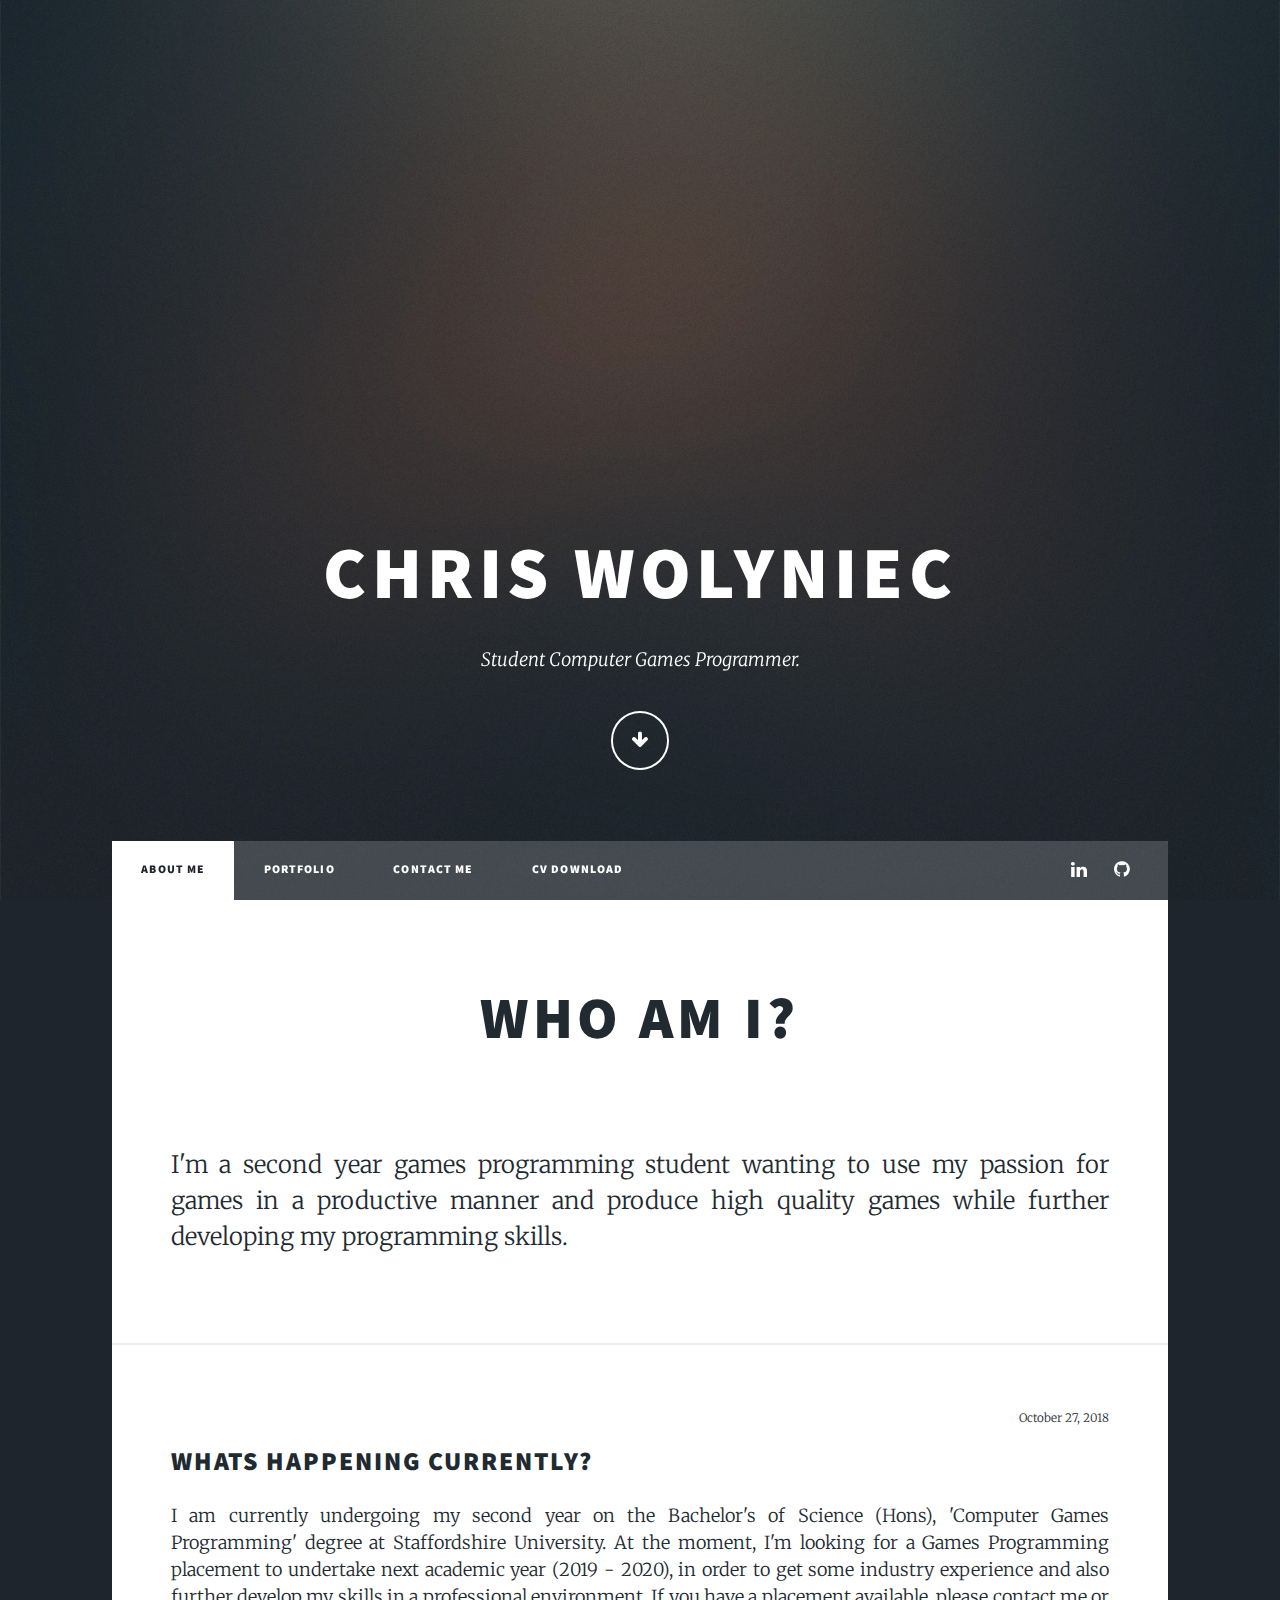
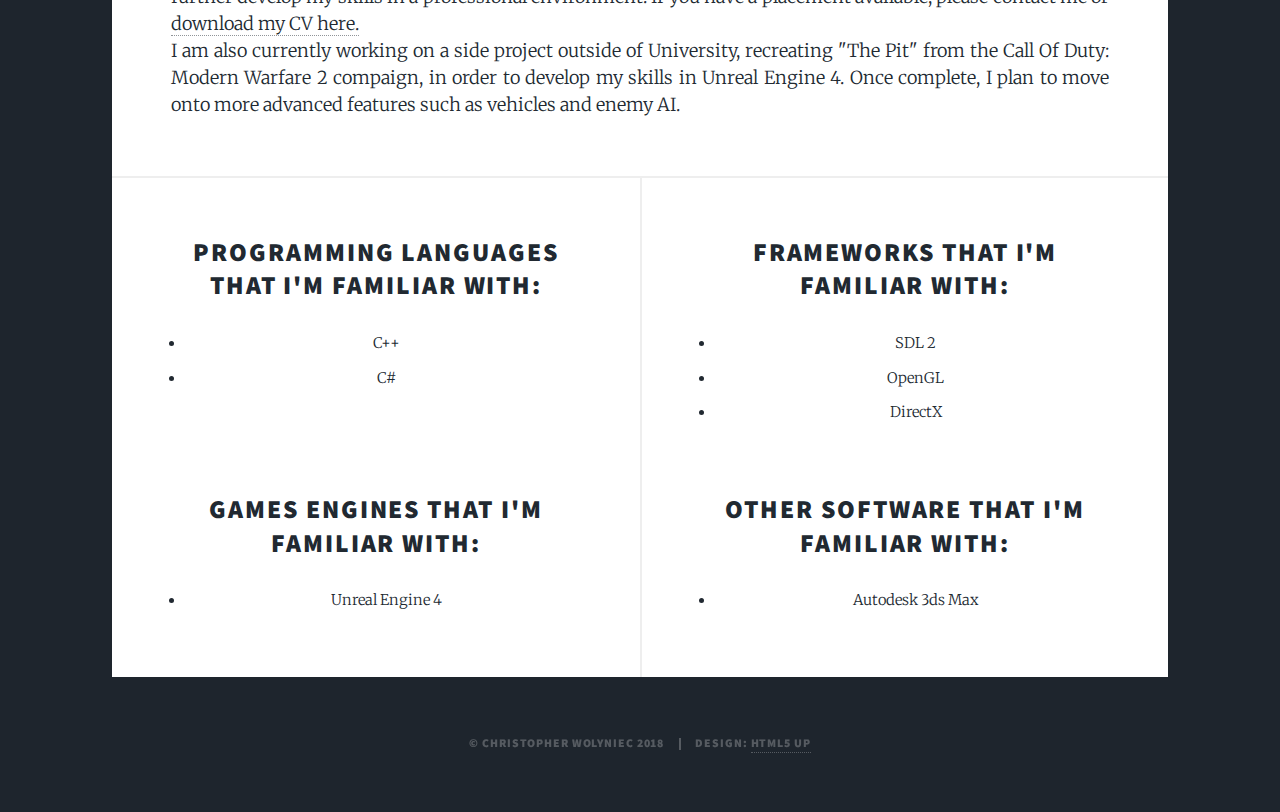
==== commit 3a6eb396: "Updated Website" ====
--- a/index.html
+++ b/index.html
@@ -35,13 +35,15 @@
 					<nav id="nav">
 						<ul class="links">
 							<li class="active"><a href="index.html">About Me</a></li>
-							<li><a href="generic.html">Portfolio</a></li>
-							<li><a href="elements.html">Contact Me</a></li>
+							<li><a href="portfolio.html">Portfolio</a></li>
+							<li><a href="contact.html">Contact Me</a></li>
+							<li><a href="CV - Chris Wolyniec.docx" download>CV Download</a></li>
 						</ul>
 						<ul class="icons">
 							<!--<li><a href="#" class="icon fa-twitter"><span class="label">Twitter</span></a></li>
 							<li><a href="#" class="icon fa-facebook"><span class="label">Facebook</span></a></li>
 							<li><a href="#" class="icon fa-instagram"><span class="label">Instagram</span></a></li>-->
+							<li><a href="https://www.linkedin.com/in/christopher-wolyniec-8291b4152/" class="icon fa-linkedin"><span class="label">Linkedin</span></a></li>
 							<li><a href="https://github.com/ChrisWolyniec" class="icon fa-github"><span class="label">GitHub</span></a></li>
 						</ul>
 					</nav>
@@ -57,8 +59,8 @@
 								</header>
 								
 									
-									<p style="line-height:1.5"><span class="image right"><img src="images/pic09.jpg" alt="" /></span><font size="5"><br>
-										I'm a second year games programming student who wants to apply his passion for games in a productive manner and use my vast experience in different genres of games to produce the highest quality of games possible.
+									<p style="line-height:1.5"><!--<span class="image right"><img src="images/pic09.jpg" alt="" />--></span><font size="5"><br>
+										I'm a second year games programming student wanting to use my passion for games in a productive manner and produce high quality games while further developing my programming skills.
 										</font>
 									</p>
 								
@@ -81,7 +83,8 @@
 								
 									
 									<p style="line-height:1.5"><font size="4">
-										I am currently undergoing my second year on the Bachelor's of Science (Hons), 'Computer Games Programming' degree at Staffordshire University. At the moment, I'm looking for a Games Programming placement to undertake next academic year (2019 - 2020), in order to get some industry experience and also further develop my skills in a professional environment. <br>
+										I am currently undergoing my second year on the Bachelor's of Science (Hons), 'Computer Games Programming' degree at Staffordshire University. At the moment, I'm looking for a Games Programming placement to undertake next academic year (2019 - 2020), in order to get some industry experience and also further develop my skills in a professional environment. If you have a placement available, please contact me or 
+										<a href="CV - Chris Wolyniec.docx" download>download my CV here.</a><br>
 										I am also currently working on a side project outside of University, recreating "The Pit" from the Call Of Duty: Modern Warfare 2 compaign, in order to develop my skills in Unreal Engine 4. Once complete, I plan to move onto more advanced features such as vehicles and enemy AI.
 										</font>
 									</p>
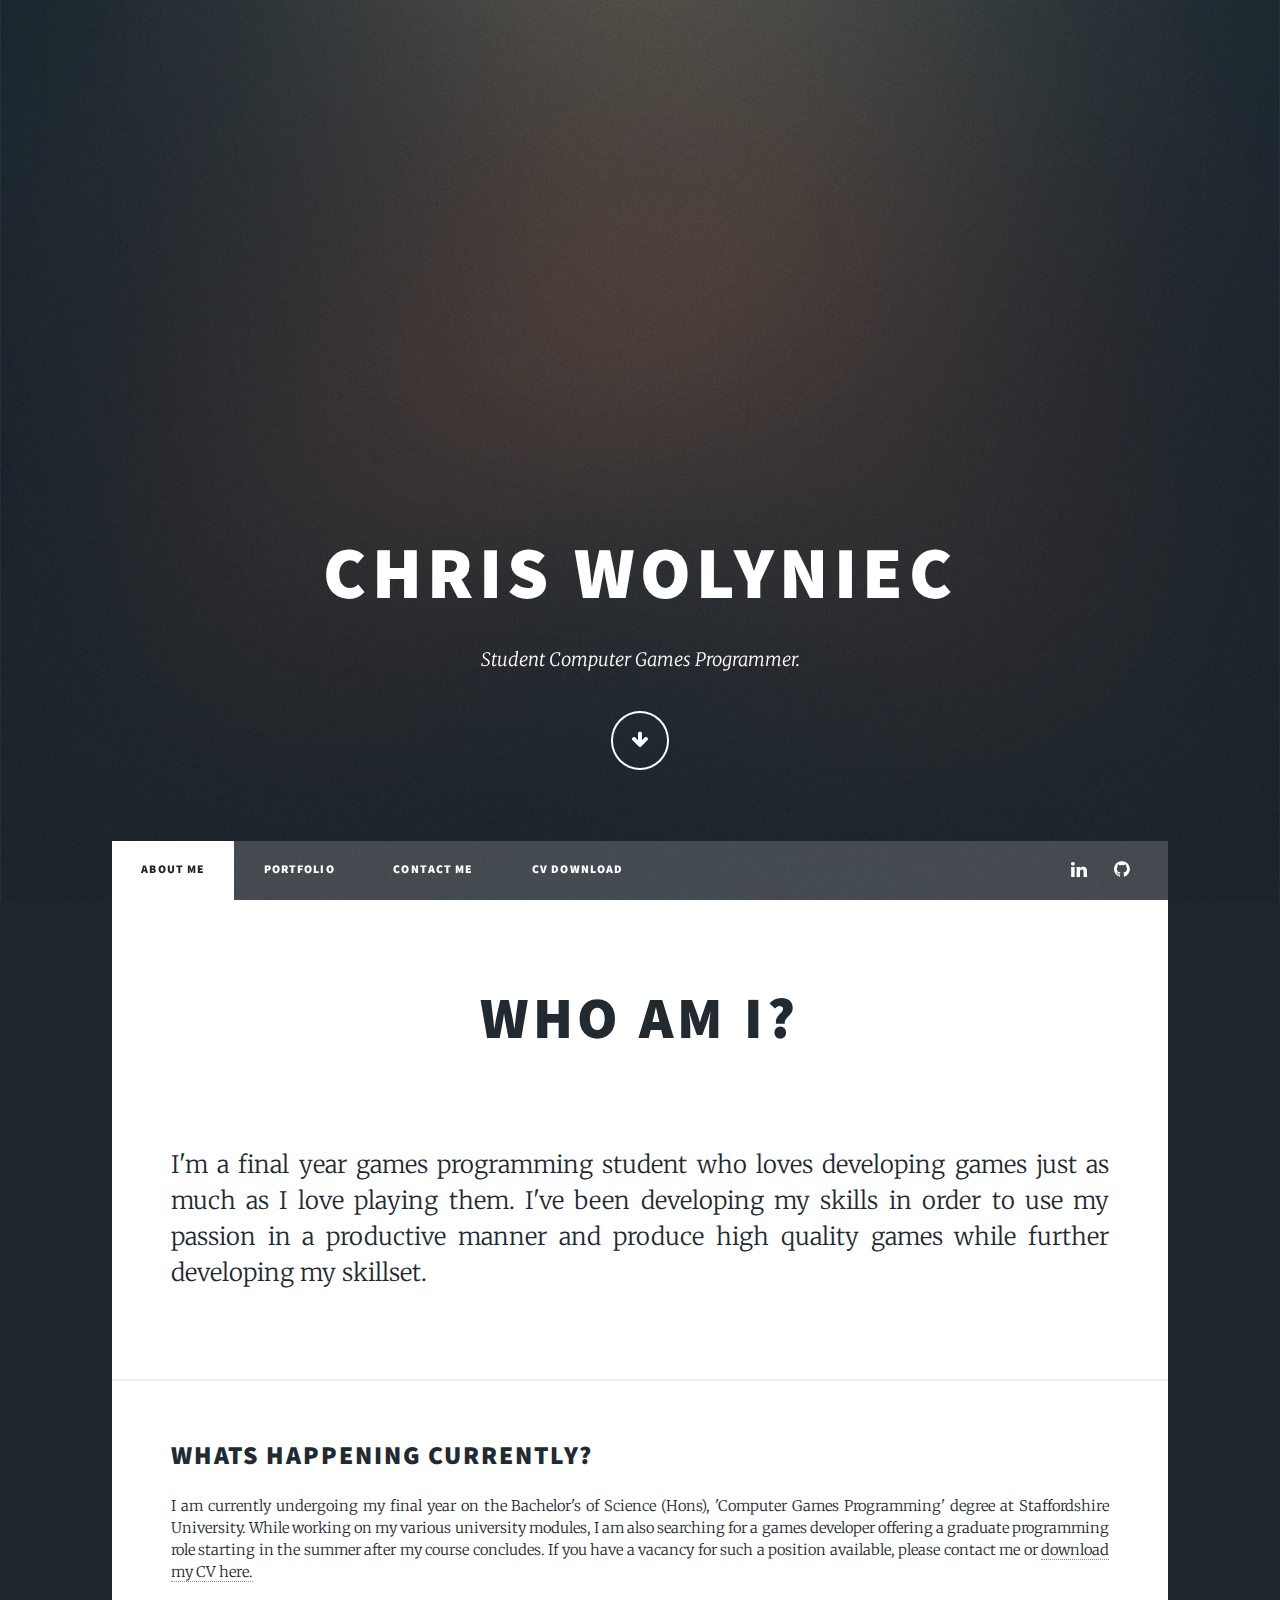
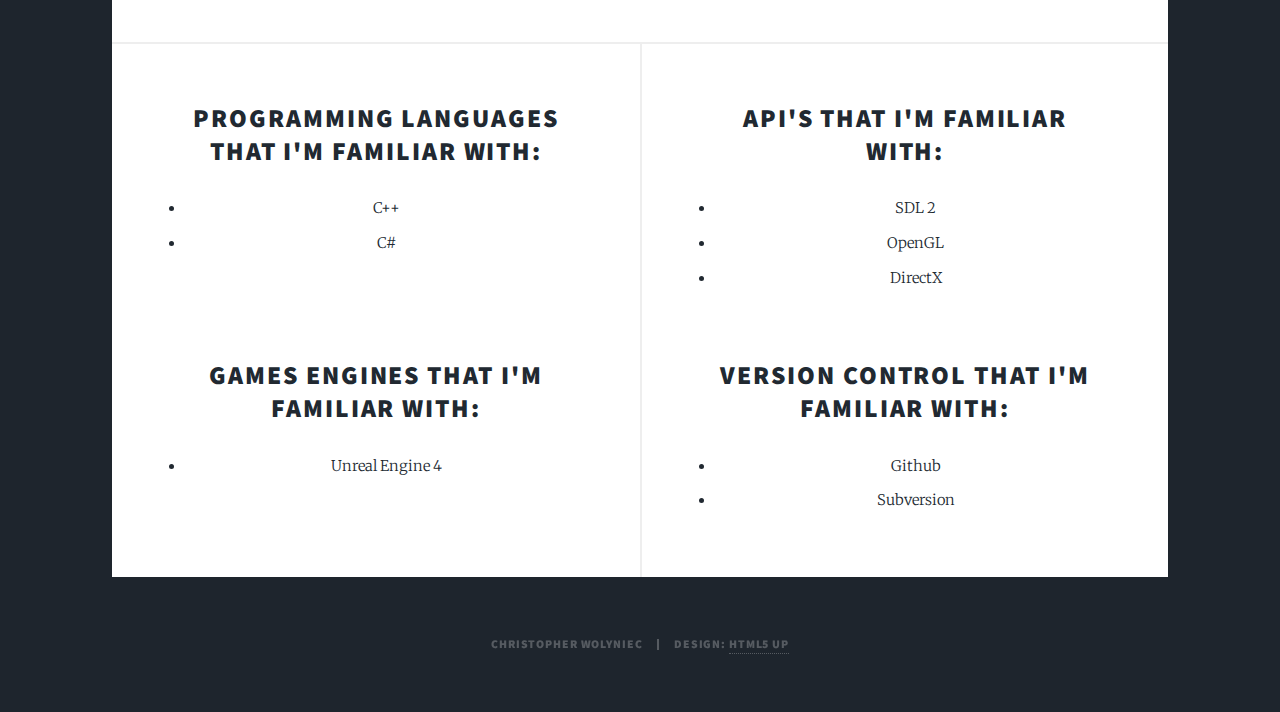
==== commit 20fd90d3: "Updated for Final Year" ====
--- a/index.html
+++ b/index.html
@@ -40,9 +40,6 @@
 							<li><a href="CV - Chris Wolyniec.docx" download>CV Download</a></li>
 						</ul>
 						<ul class="icons">
-							<!--<li><a href="#" class="icon fa-twitter"><span class="label">Twitter</span></a></li>
-							<li><a href="#" class="icon fa-facebook"><span class="label">Facebook</span></a></li>
-							<li><a href="#" class="icon fa-instagram"><span class="label">Instagram</span></a></li>-->
 							<li><a href="https://www.linkedin.com/in/christopher-wolyniec-8291b4152/" class="icon fa-linkedin"><span class="label">Linkedin</span></a></li>
 							<li><a href="https://github.com/ChrisWolyniec" class="icon fa-github"><span class="label">GitHub</span></a></li>
 						</ul>
@@ -54,38 +51,22 @@
 						<!-- Featured Post -->
 							<article class="post featured">
 								<header class="major">
-									<!--<span class="date">April 25, 2017</span>-->
 									<h2>Who am I?</h2>
 								</header>
-								
-									
-									<p style="line-height:1.5"><!--<span class="image right"><img src="images/pic09.jpg" alt="" />--></span><font size="5"><br>
-										I'm a second year games programming student wanting to use my passion for games in a productive manner and produce high quality games while further developing my programming skills.
+									<p style="line-height:1.5"></span><font size="5"><br>
+										I'm a final year games programming student who loves developing games just as much as I love playing them. I've been developing my skills in order to use my passion in a productive manner and produce high quality games while further developing my skillset.
 										</font>
 									</p>
-								
-								<!--<a href="#" class="image main">
-									<img src="images/pic01.jpg" alt="" />-->
-									<!--</a>-->
-								<!--<ul class="actions special">
-									<li><a href="#" class="button large">Full Story</a></li>
-								</ul>-->
 							</article>
 						
 						
 						<article>
-							<header class="align-right">
-									<span class="date">October 27, 2018</span>
-						  </header>
 							<header class="align-left">
 									<h2>Whats happening currently?</h2>
-						  </header>
-								
-									
-									<p style="line-height:1.5"><font size="4">
-										I am currently undergoing my second year on the Bachelor's of Science (Hons), 'Computer Games Programming' degree at Staffordshire University. At the moment, I'm looking for a Games Programming placement to undertake next academic year (2019 - 2020), in order to get some industry experience and also further develop my skills in a professional environment. If you have a placement available, please contact me or 
+						  	</header>
+									<p style="line-height:1.5"<font size="4">
+										I am currently undergoing my final year on the Bachelor's of Science (Hons), 'Computer Games Programming' degree at Staffordshire University. While working on my various university modules, I am also searching for a games developer offering a graduate programming role starting in the summer after my course concludes. If you have a vacancy for such a position available, please contact me or 
 										<a href="CV - Chris Wolyniec.docx" download>download my CV here.</a><br>
-										I am also currently working on a side project outside of University, recreating "The Pit" from the Call Of Duty: Modern Warfare 2 compaign, in order to develop my skills in Unreal Engine 4. Once complete, I plan to move onto more advanced features such as vehicles and enemy AI.
 										</font>
 									</p>
 					  </article>
@@ -94,7 +75,6 @@
 					  <section class="posts">
 								<article>
 									<header>
-										<!--<span class="date">April 24, 2017</span>-->
 										<h2>Programming Languages That I'm Familiar With:</h2>
 									</header>
 										<ul>
@@ -111,8 +91,7 @@
 								</article>
 								<article>
 									<header>
-										<!--<span class="date">April 22, 2017</span>-->
-										<h2>Frameworks That I'm Familiar With:</h2>
+										<h2>API's That I'm Familiar With:</h2>
 									</header>
 										<ul>
 											<li>SDL 2</li>
@@ -121,83 +100,19 @@
 										</ul>
 									<br>
 									<header>
-									<h2>Other Software That I'm Familiar With:</h2>
+									<h2>Version Control That I'm Familiar With:</h2>
 									</header>
 										<ul>
-											<li>Autodesk 3ds Max</li>
+											<li>Github</li>
+											<li>Subversion</li>
 										</ul>
 								</article>
 							</section>
-		
-						<!-- Footer -->
-							<!--<footer>
-								<div class="pagination">
-									<!--<a href="#" class="previous">Prev</a>-->
-									<!--<a href="#" class="page active">1</a>
-									<a href="#" class="page">2</a>
-									<a href="#" class="page">3</a>
-									<span class="extra">&hellip;</span>
-									<a href="#" class="page">8</a>
-									<a href="#" class="page">9</a>
-									<a href="#" class="page">10</a>
-									<a href="#" class="next">Next</a>
-								</div>
-							</footer>-->
-
 					</div>
-
-				<!-- Footer -->
-					<!--<footer id="footer">
-						<section>
-							<form method="post" action="#">
-								<div class="fields">
-									<div class="field">
-										<label for="name">Name</label>
-										<input type="text" name="name" id="name" />
-									</div>
-									<div class="field">
-										<label for="email">Email</label>
-										<input type="text" name="email" id="email" />
-									</div>
-									<div class="field">
-										<label for="message">Message</label>
-										<textarea name="message" id="message" rows="3"></textarea>
-									</div>
-								</div>
-								<ul class="actions">
-									<li><input type="submit" value="Send Message" /></li>
-								</ul>
-							</form>
-						</section>
-						<section class="split contact">
-							<section class="alt">
-								<h3>Address</h3>
-								<p>1234 Somewhere Road #87257<br />
-								Nashville, TN 00000-0000</p>
-							</section>
-							<section>
-								<h3>Phone</h3>
-								<p><a href="#">(000) 000-0000</a></p>
-							</section>
-							<section>
-								<h3>Email</h3>
-								<p><a href="#">info@untitled.tld</a></p>
-							</section>
-							<section>
-								<h3>Social</h3>
-								<ul class="icons alt">
-									<li><a href="#" class="icon alt fa-twitter"><span class="label">Twitter</span></a></li>
-									<li><a href="#" class="icon alt fa-facebook"><span class="label">Facebook</span></a></li>
-									<li><a href="#" class="icon alt fa-instagram"><span class="label">Instagram</span></a></li>
-									<li><a href="#" class="icon alt fa-github"><span class="label">GitHub</span></a></li>
-								</ul>
-							</section>
-						</section>
-					</footer>
 
 				<!-- Copyright -->
 					<div id="copyright">
-						<ul><li>&copy; Christopher Wolyniec 2018</li><li>Design: <a href="https://html5up.net">HTML5 UP</a></li></ul>
+						<ul><li>Christopher Wolyniec</li><li>Design: <a href="https://html5up.net">HTML5 UP</a></li></ul>
 					</div>
 
 			</div>
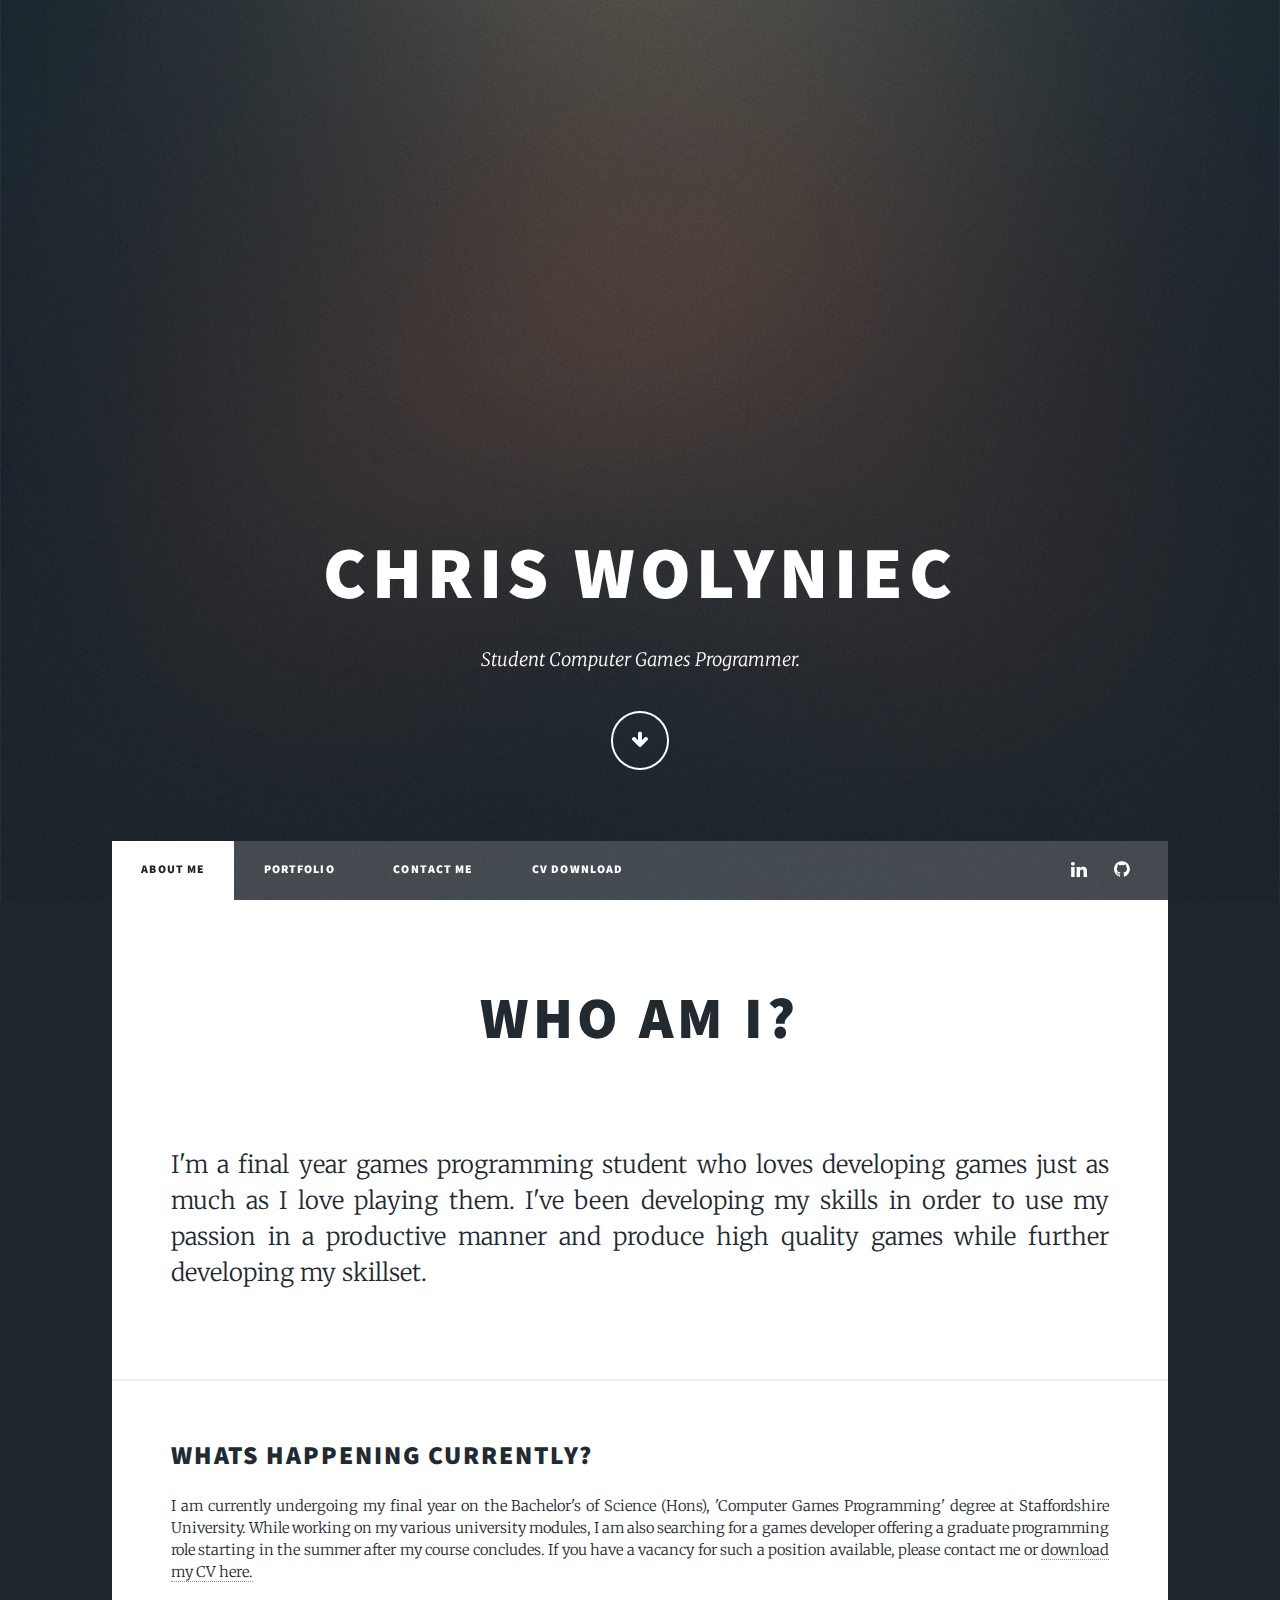
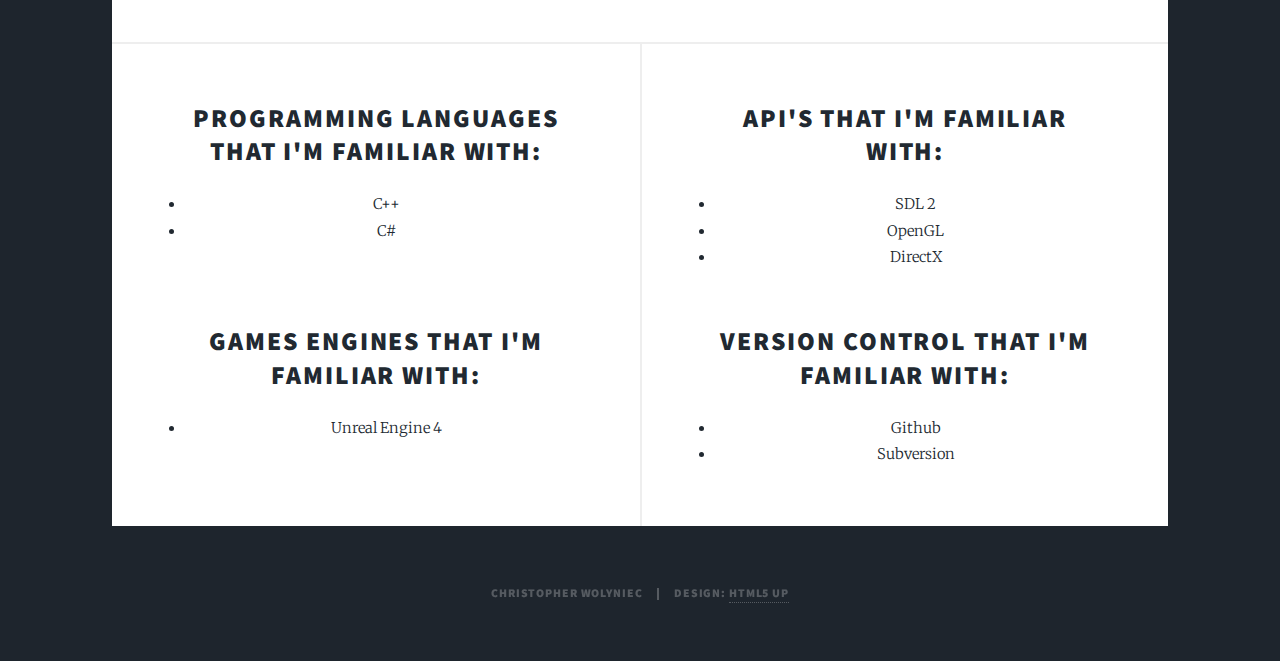
==== commit 4f419b5c: "Removed hyperlink from Name header" ====
--- a/index.html
+++ b/index.html
@@ -28,7 +28,7 @@
 
 				<!-- Header -->
 					<header id="header">
-						<a href="index.html" class="logo">Chris Wolyniec</a>
+						<h1 class="logo">Chris Wolyniec</h1>
 					</header>
 
 				<!-- Nav -->
--- a/assets/css/main.css
+++ b/assets/css/main.css
@@ -3549,11 +3549,6 @@
 			visibility: visible;
 		}
 
-			#header .logo:hover {
-				border-color: #18bfef !important;
-				color: #18bfef !important;
-			}
-
 		@media screen and (max-width: 980px) {
 
 			#header {
@@ -3812,6 +3807,7 @@
 			text-align: center;
 			width: 100%;
 			padding: 0;
+			line-height: 1.8 ;
 		}
 
 			#main > .posts > * {
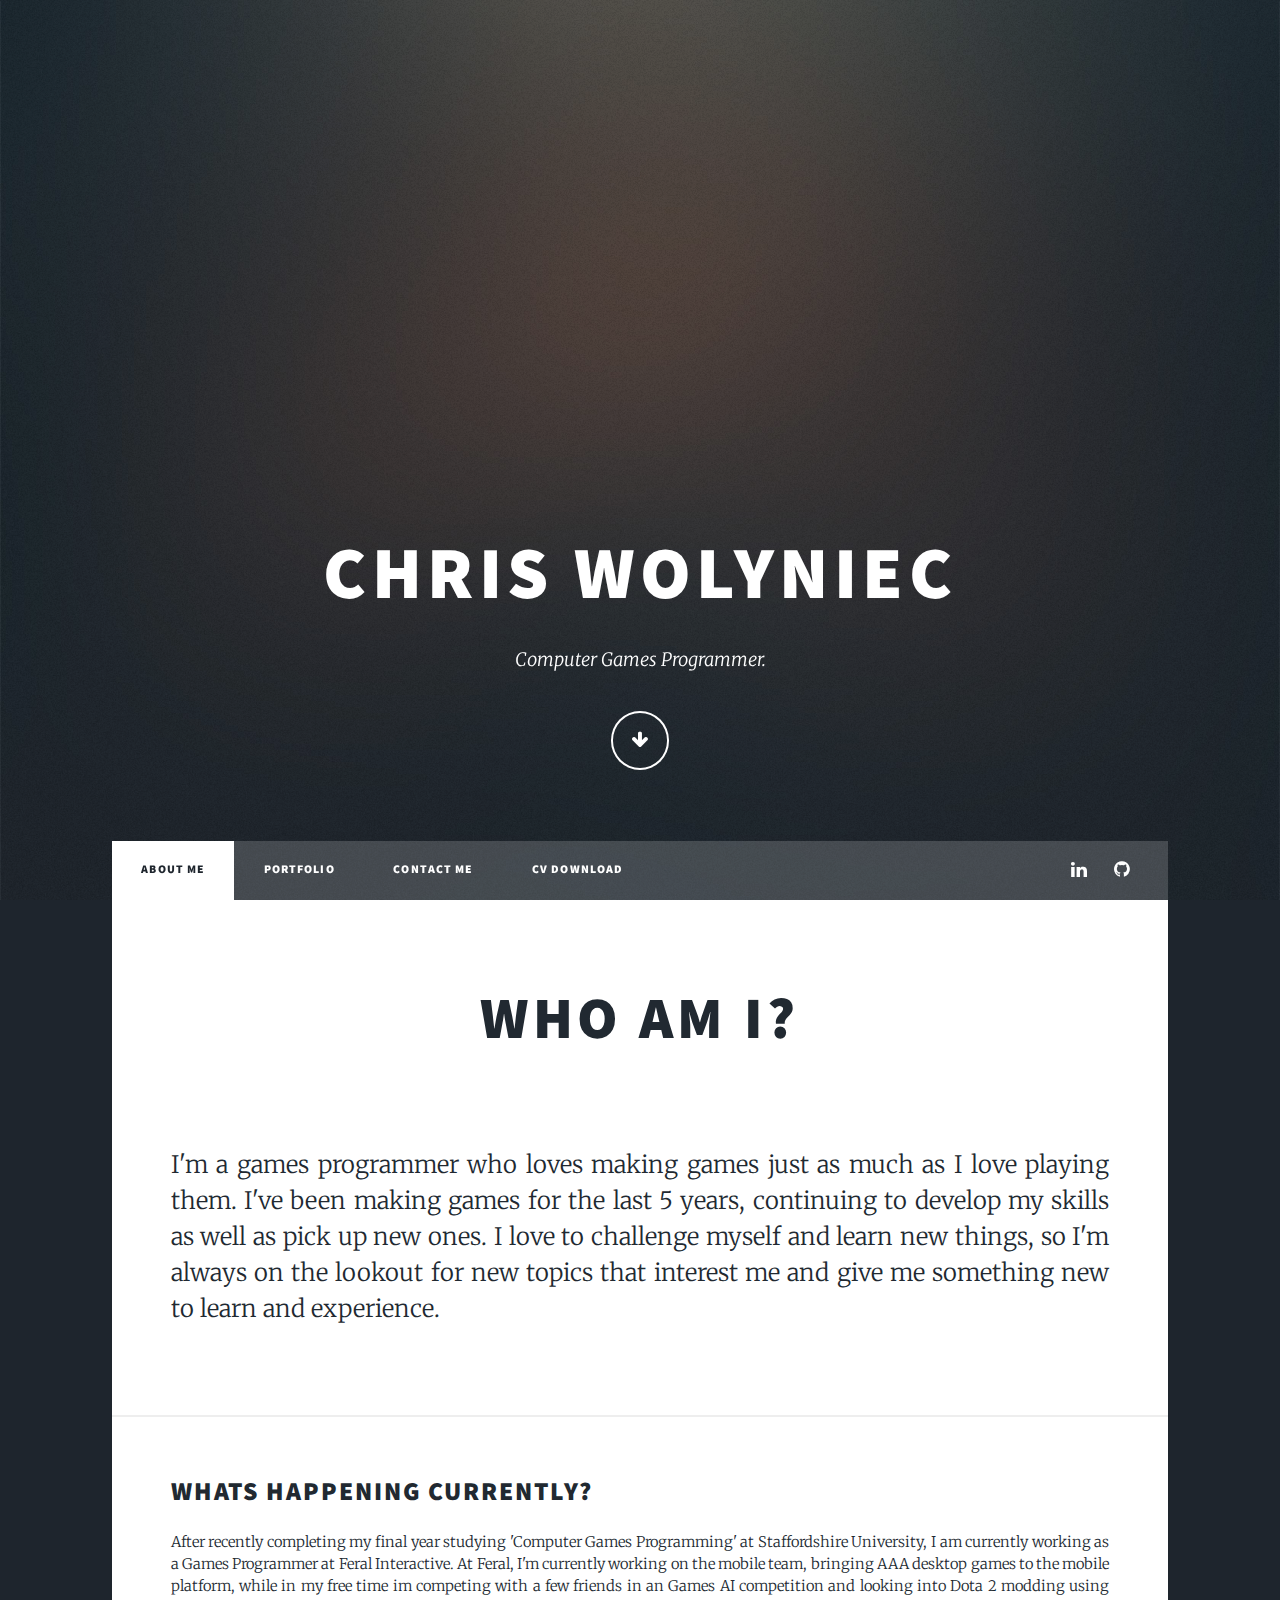
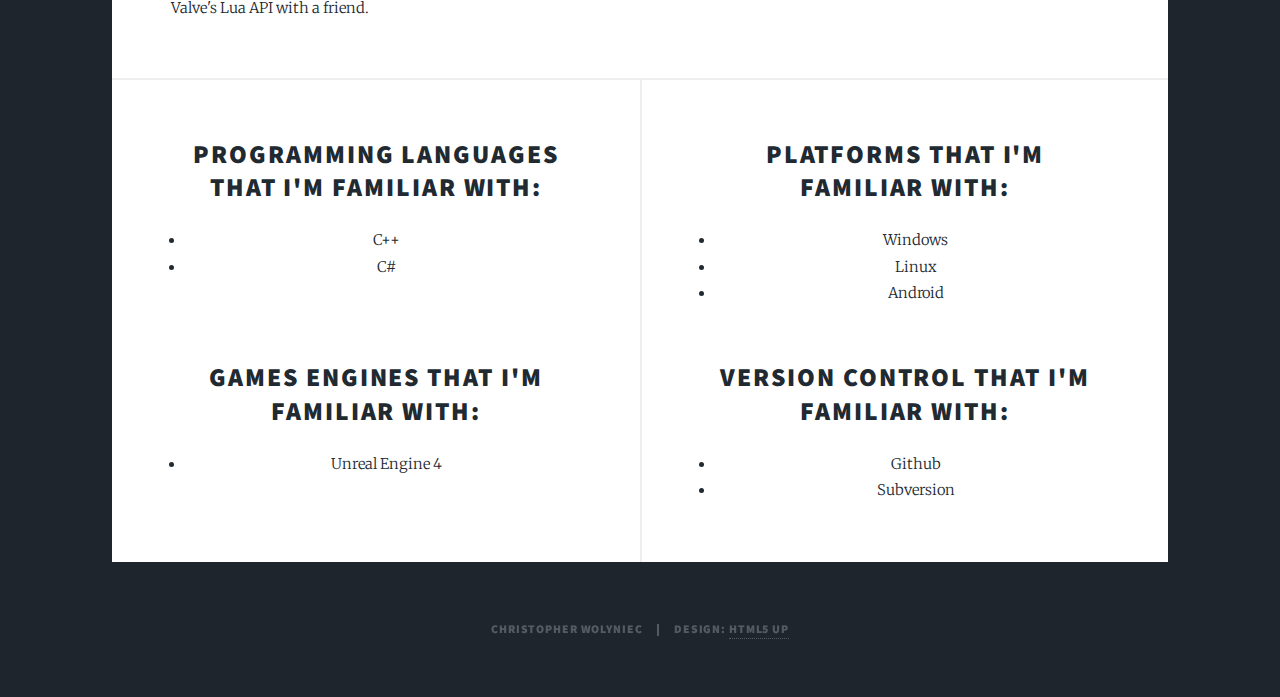
==== commit d355c331: "Updated with final year work" ====
--- a/index.html
+++ b/index.html
@@ -20,7 +20,7 @@
 				<!-- Intro -->
 					<div id="intro">
 						<h1>Chris Wolyniec</h1>
-						<p>Student Computer Games Programmer.</p>
+						<p>Computer Games Programmer.</p>
 						<ul class="actions">
 							<li><a href="#header" class="button icon solo fa-arrow-down scrolly">Continue</a></li>
 						</ul>
@@ -54,7 +54,7 @@
 									<h2>Who am I?</h2>
 								</header>
 									<p style="line-height:1.5"></span><font size="5"><br>
-										I'm a final year games programming student who loves developing games just as much as I love playing them. I've been developing my skills in order to use my passion in a productive manner and produce high quality games while further developing my skillset.
+										I'm a games programmer who loves making games just as much as I love playing them. I've been making games for the last 5 years, continuing to develop my skills as well as pick up new ones. I love to challenge myself and learn new things, so I'm always on the lookout for new topics that interest me and give me something new to learn and experience. 
 										</font>
 									</p>
 							</article>
@@ -65,8 +65,7 @@
 									<h2>Whats happening currently?</h2>
 						  	</header>
 									<p style="line-height:1.5"<font size="4">
-										I am currently undergoing my final year on the Bachelor's of Science (Hons), 'Computer Games Programming' degree at Staffordshire University. While working on my various university modules, I am also searching for a games developer offering a graduate programming role starting in the summer after my course concludes. If you have a vacancy for such a position available, please contact me or 
-										<a href="CV - Chris Wolyniec.docx" download>download my CV here.</a><br>
+										After recently completing my final year studying 'Computer Games Programming' at Staffordshire University, I am currently working as a Games Programmer at Feral Interactive. At Feral, I'm currently working on the mobile team, bringing AAA desktop games to the mobile platform, while in my free time im competing with a few friends in an Games AI competition and looking into Dota 2 modding using Valve's Lua API with a friend.
 										</font>
 									</p>
 					  </article>
@@ -91,12 +90,12 @@
 								</article>
 								<article>
 									<header>
-										<h2>API's That I'm Familiar With:</h2>
+										<h2>Platforms That I'm Familiar With:</h2>
 									</header>
 										<ul>
-											<li>SDL 2</li>
-											<li>OpenGL</li>
-											<li>DirectX</li>
+											<li>Windows</li>
+											<li>Linux</li>
+											<li>Android</li>
 										</ul>
 									<br>
 									<header>
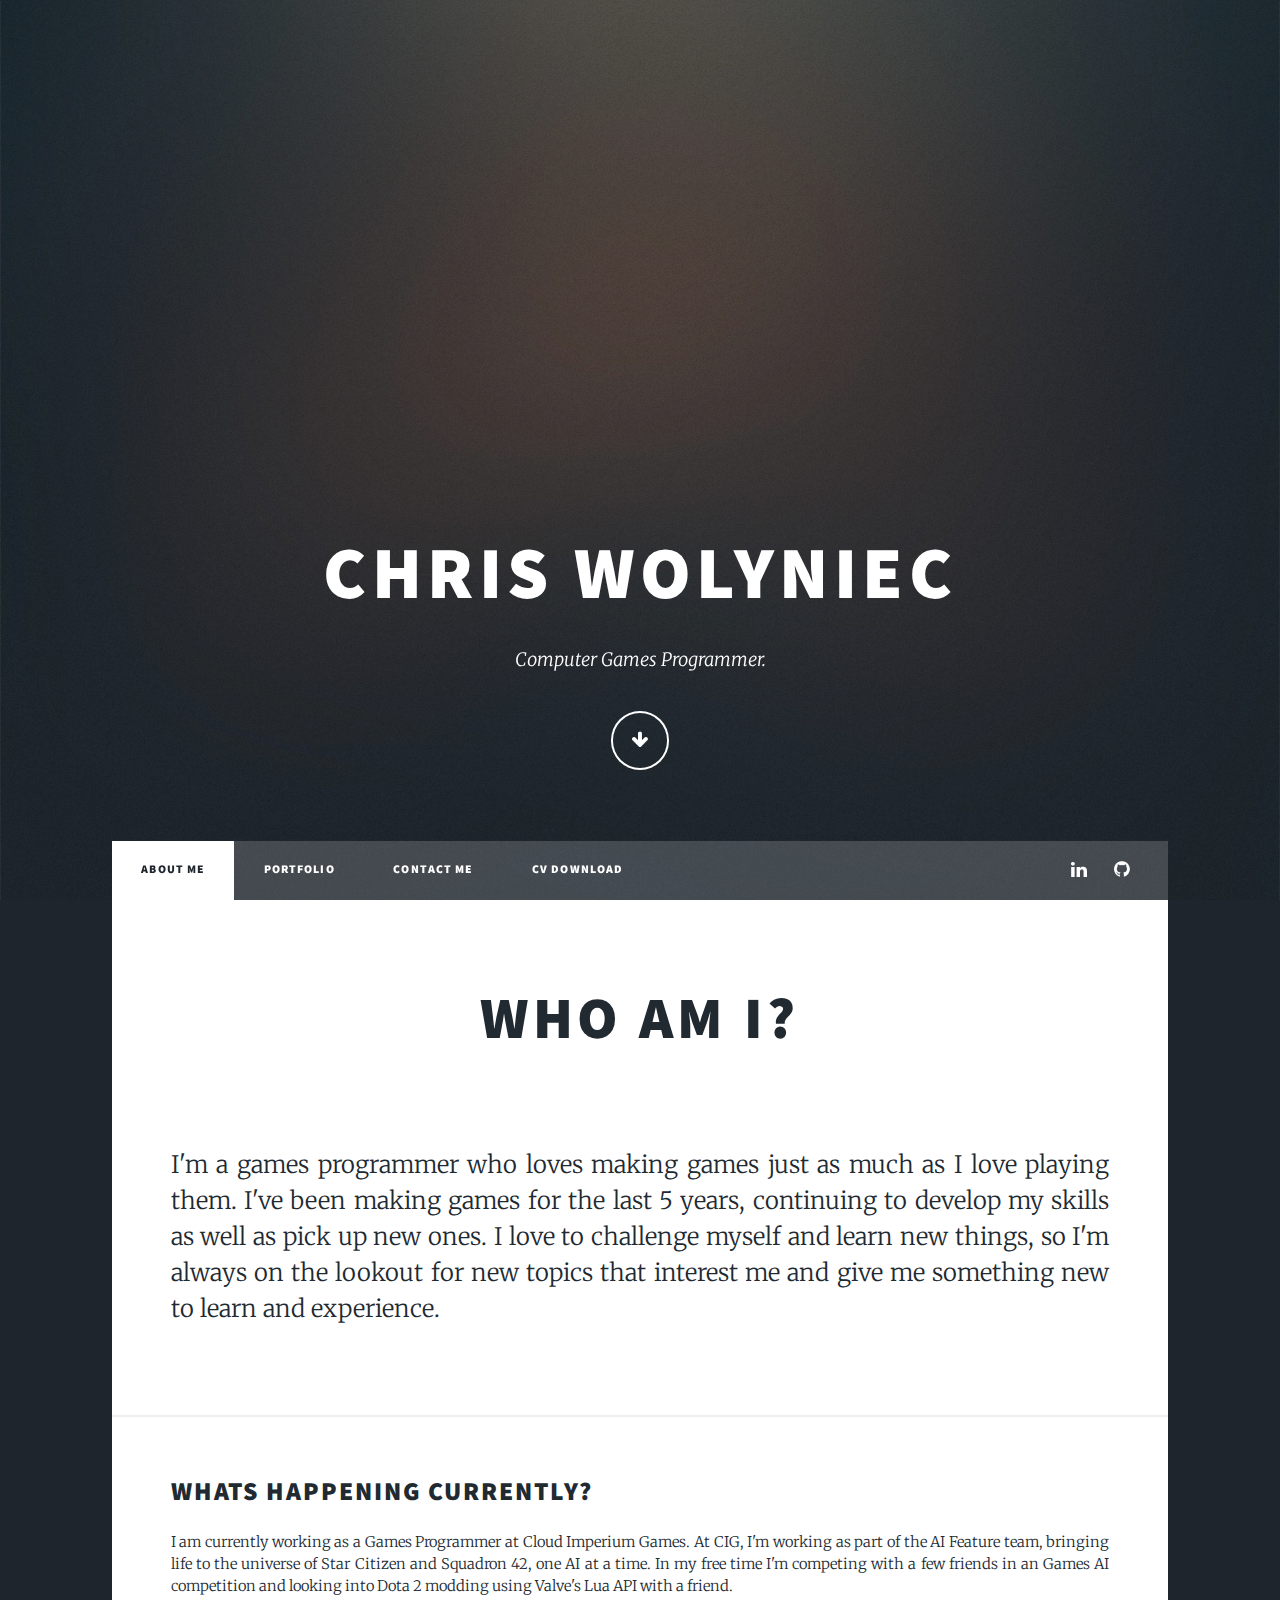
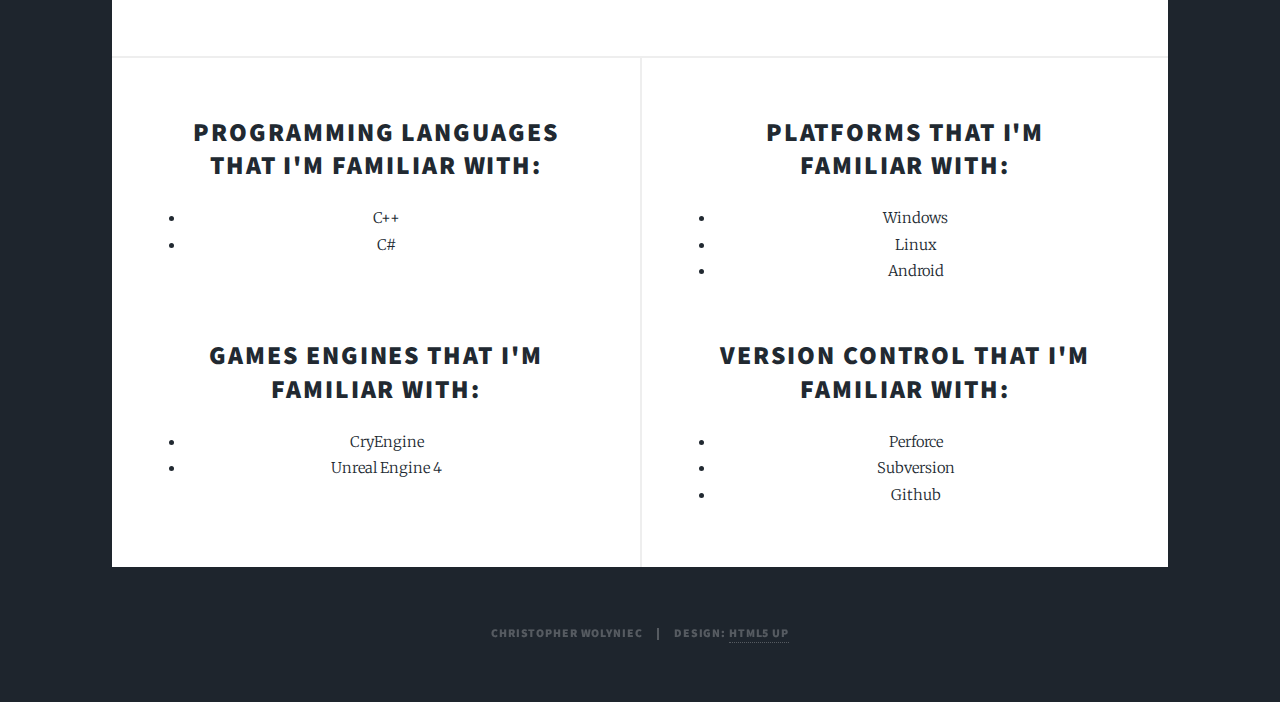
==== commit bd121411: "Update Index" ====
--- a/index.html
+++ b/index.html
@@ -65,7 +65,7 @@
 									<h2>Whats happening currently?</h2>
 						  	</header>
 									<p style="line-height:1.5"<font size="4">
-										After recently completing my final year studying 'Computer Games Programming' at Staffordshire University, I am currently working as a Games Programmer at Feral Interactive. At Feral, I'm currently working on the mobile team, bringing AAA desktop games to the mobile platform, while in my free time im competing with a few friends in an Games AI competition and looking into Dota 2 modding using Valve's Lua API with a friend.
+										I am currently working as a Games Programmer at Cloud Imperium Games. At CIG, I'm working as part of the AI Feature team, bringing life to the universe of Star Citizen and Squadron 42, one AI at a time. In my free time I'm competing with a few friends in an Games AI competition and looking into Dota 2 modding using Valve's Lua API with a friend.
 										</font>
 									</p>
 					  </article>
@@ -85,6 +85,7 @@
 									<h2>Games Engines That I'm Familiar With:</h2>
 									</header>
 										<ul>
+											<li>CryEngine</li>
 											<li>Unreal Engine 4</li>
 										</ul>
 								</article>
@@ -102,8 +103,9 @@
 									<h2>Version Control That I'm Familiar With:</h2>
 									</header>
 										<ul>
+											<li>Perforce</li>
+											<li>Subversion</li>
 											<li>Github</li>
-											<li>Subversion</li>
 										</ul>
 								</article>
 							</section>
